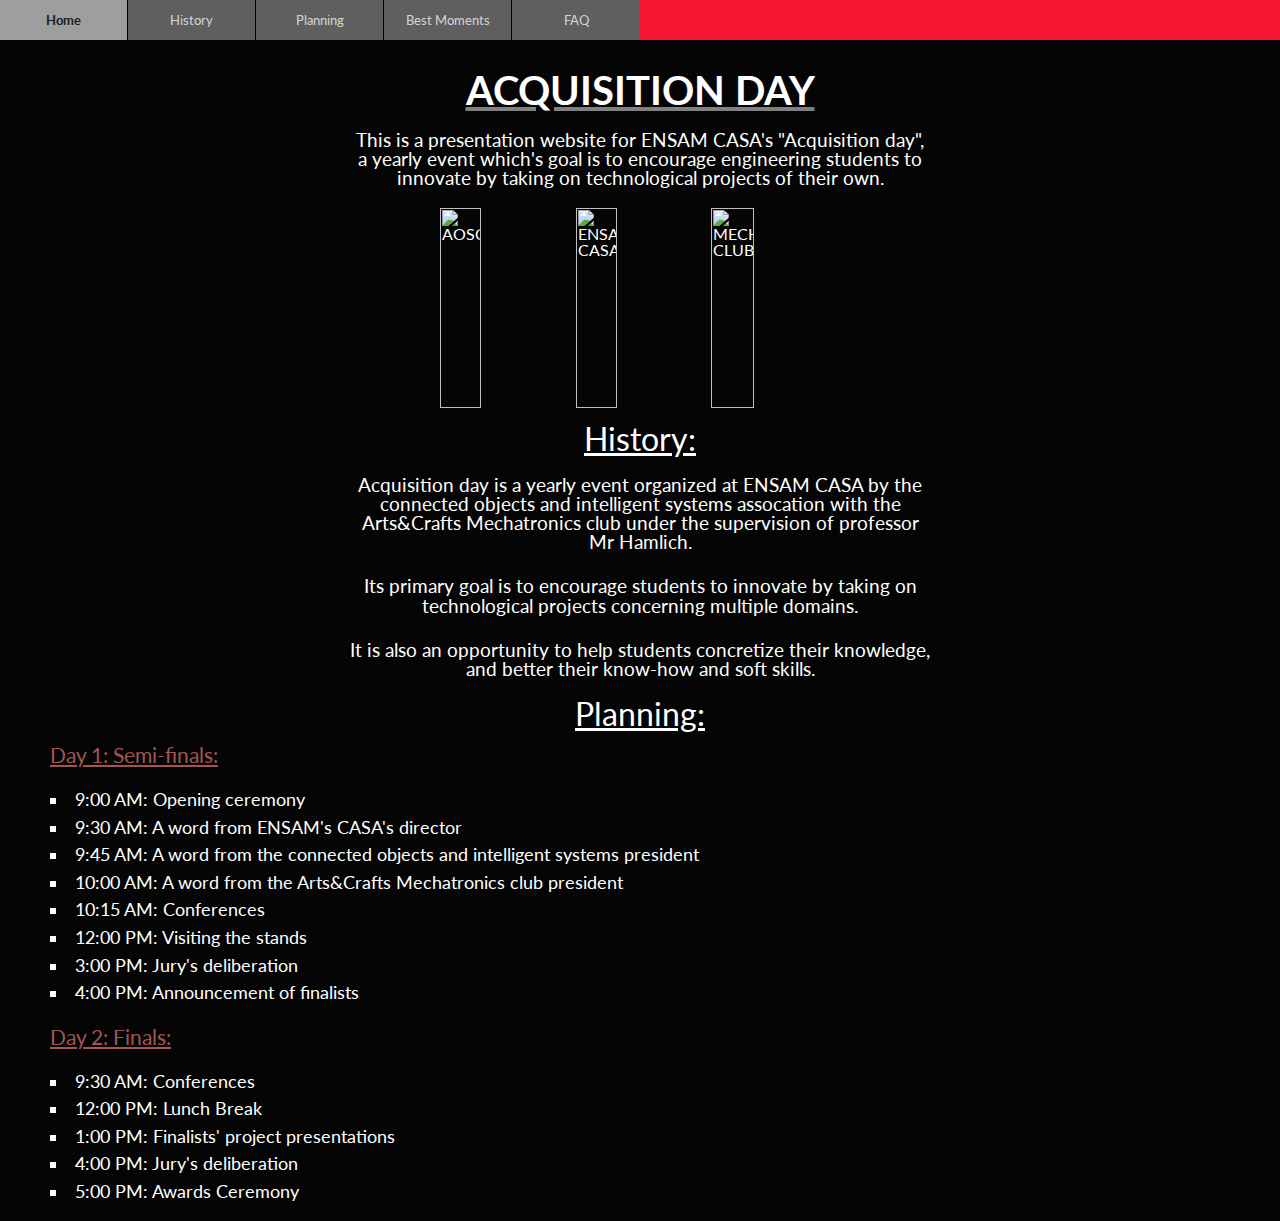
==== index.html @ 834ae1a6 "Add history and planning sections" ====
<html lang="en">

<head>
  <meta charset="UTF-8">
  <title>ACQUISITION DAY</title>
  <link rel="stylesheet" href="stylesheets/reset.css">
  <link rel="stylesheet" href="stylesheets/navbar.css">
  <link rel="stylesheet" href="stylesheets/main.css">
</head>

<body>
  <nav>
    <img onclick="window.location.href = 'index.html';" class="home_icon" src="assets/home_icon.png" />
    <button onclick="window.location.href = 'index.html';" class="home_button active">Home</button>
    <button onclick="window.location.href = 'history.html';">History</button>
    <button onclick="window.location.href = 'planning.html';">Planning</button>
    <button onclick="window.location.href = 'best_moments.html';">Best Moments</button>
    <button onclick="window.location.href = 'faq.html';">FAQ</button>
  </nav>
  <main>
    <h1>ACQUISITION DAY</h1>
    <p id="intro-text">This is a presentation website for ENSAM CASA's "Acquisition day", a yearly event which's goal is
      to
      encourage engineering students to innovate by taking on technological projects of their own.</p>
    <div id="logos">
      <img src="assets/logo/AOCSI_logo.png" alt="AOSCI">
      <img src="assets/logo/ensam_logo.png" alt="ENSAM CASA">
      <img src="assets/logo/mechatronics_logo.png" alt="MECHATRONICS CLUB">
    </div>
    <h2>History:</h2>
    <p>
      Acquisition day is a yearly event organized at ENSAM CASA by the connected objects and
      intelligent systems assocation with the Arts&Crafts Mechatronics club under the supervision
      of professor Mr Hamlich.
    </p>
    <p>
      Its primary goal is to encourage students to innovate by taking on technological projects
      concerning multiple domains.
    </p>
    <p>
      It is also an opportunity to help students concretize their knowledge, and better their know-how
      and soft skills.
    </p>
    <h2>Planning:</h2>
    <h3>Day 1: Semi-finals:</h3>
    <ol class="planning">
      <li>9:00 AM: Opening ceremony</li>
      <li>9:30 AM: A word from ENSAM's CASA's director </li>
      <li>9:45 AM: A word from the connected objects and intelligent systems president</li>
      <li>10:00 AM: A word from the Arts&Crafts Mechatronics club president </li>
      <li>10:15 AM: Conferences</li>
      <li>12:00 PM: Visiting the stands</li>
      <li>3:00 PM: Jury's deliberation</li>
      <li>4:00 PM: Announcement of finalists</li>
    </ol>
    <h3>Day 2: Finals:</h3>
    <ol class="planning">
      <li>9:30 AM: Conferences</li>
      <li>12:00 PM: Lunch Break</li>
      <li>1:00 PM: Finalists' project presentations</li>
      <li>4:00 PM: Jury's deliberation</li>
      <li>5:00 PM: Awards Ceremony</li>
    </ol>
  </main>
</body>

</html>
---- stylesheets/navbar.css ----
@import url('https://fonts.googleapis.com/css2?family=Lato&display=swap');

body {
  color: white;
  background-color: #050505;
  box-sizing: border-box;
}

/* Navbar styles */

nav {
  min-height: 40px;
  display: flex;
  justify-content: space-evenly;
  padding: 1%;
  background-color: #F71735;
  align-items: center;
}
nav > button {
  background-color: rgb(95, 95, 95);
  color: rgba(255, 255, 255, 0.74);
  padding: 7px;
  border-radius: 5px;
  border: none;
  min-width: 10%;
  cursor: pointer;
  font-family: 'Lato', sans-serif;
}

nav > button:hover, .active {
  background-color: rgb(158, 158, 158);
  color: rgb(29, 29, 29);
  font-weight: bold;
  transition: 0.4s;
}

.home_icon {
  position: absolute;
  left: 5px;
  cursor: pointer;
}
.home_icon:hover {
  width: 27px;
  color: white;
}

.home_button {
  display: none;
}

/* Navbar styles for larger screens */
@media only screen and (min-width: 1200px) {
  .home_button {
    display: inline-block;
  }
  .home_icon {
    display: none;
  }
  nav {
    justify-content: flex-start;
    align-items: normal;
    padding: 0;
  }
  nav > button {
    border-radius: 0;
    border-right: 1px solid black;
  }
  nav > button:nth-child(6) {
    border: none;
  }
}
---- stylesheets/main.css ----
main {
  margin-top: 20px;
  padding: 10px 50px;
  display: flex;
  flex-direction: column;
  align-items: center;
  gap: 15px;
  font-family: Lato, sans-serif;
}

main > p {
  text-align: center;
  padding: 5px;
}
main > h2 {
  font-size: 2rem;
  text-decoration: underline;
}

/* Introductory part styles */
main > h1 {
  font-size: 2.5rem;
  font-weight: bold;
  text-decoration: underline;
  text-decoration-color: gray;
}

#intro-text {
  animation: appear 1.5s;
}

@keyframes appear {
  from {opacity: 0;}
  to {opacity: 1;}
}

#logos {
  display: flex;
  gap: 10px;
}
#logos > img {
  height: 200px;
  width: 33%;
}

/* Planning part styles */
main > h3 {
  font-size: 1.3rem;
  color: rgb(163, 85, 85);
  text-decoration: underline;
  align-self: flex-start;
}

.planning {
  align-self: flex-start;
  list-style: square inside none;
  font-size: 1.1rem;
}

.planning > li {
  margin: 10px 0;
}

/* Adujstments to make introductory paragraph look better on larger screens */
@media only screen and (min-width: 768px) {
  main > p {
    width: 70%;
    font-size: 1.1rem;
  }
}

@media only screen and (min-width: 1200px) {
  main > p {
    width: 50%;
    font-size: 1.2rem;
  }
}
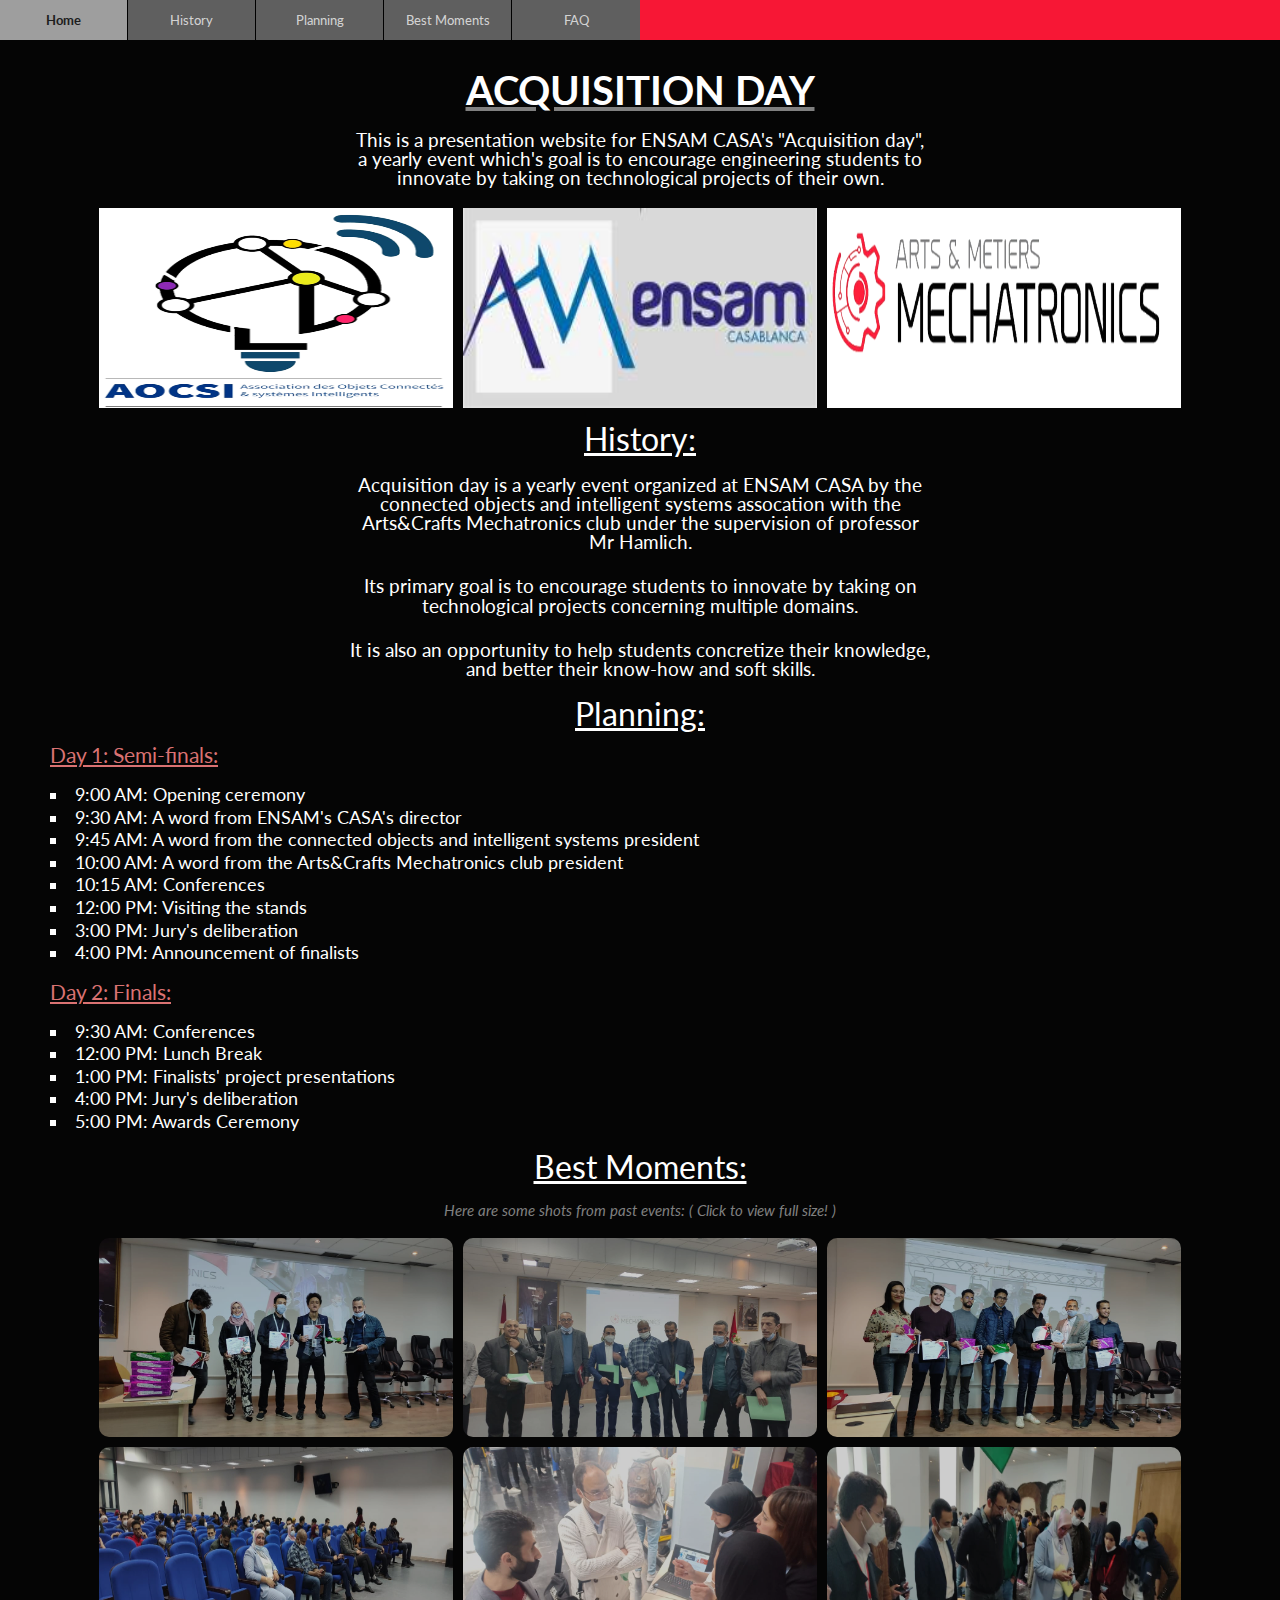
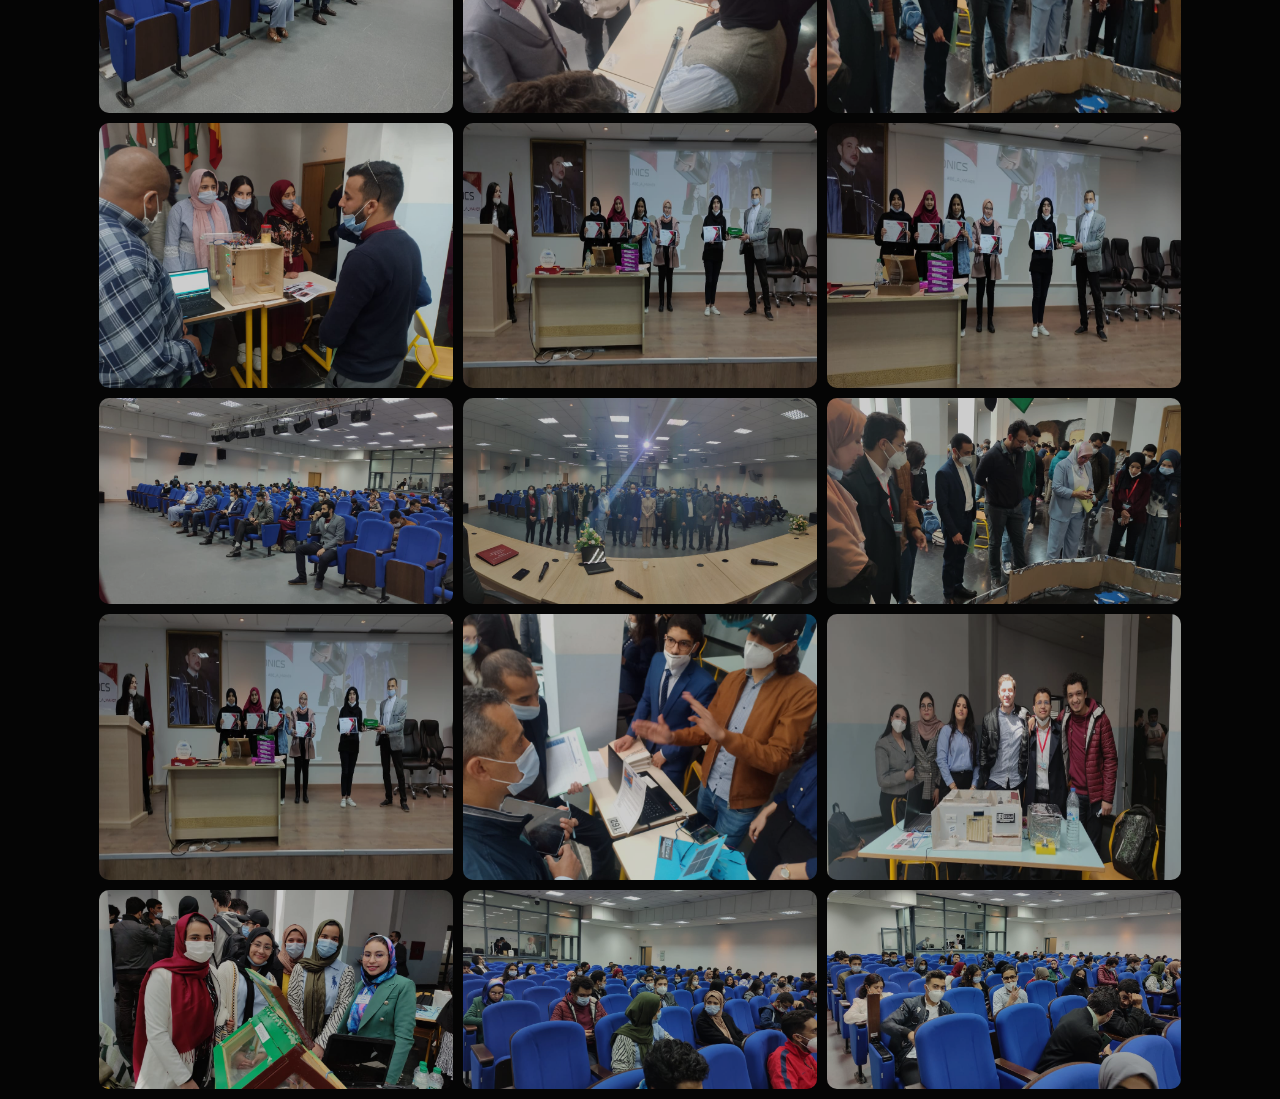
==== commit 87061948: "Add best moments section" ====
--- a/index.html
+++ b/index.html
@@ -61,6 +61,28 @@
       <li>4:00 PM: Jury's deliberation</li>
       <li>5:00 PM: Awards Ceremony</li>
     </ol>
+    <h2>Best Moments:</h2>
+    <p class="subheader">Here are some shots from past events: ( Click to view full size! )</p>
+    <div id="best_moments">
+      <img src="assets/photos/shot1.jpeg">
+      <img src="assets/photos/shot2.jpeg">
+      <img src="assets/photos/shot3.jpeg">
+      <img src="assets/photos/shot4.jpeg">
+      <img src="assets/photos/shot5.jpeg">
+      <img src="assets/photos/shot6.jpeg">
+      <img src="assets/photos/shot7.jpeg">
+      <img src="assets/photos/shot8.jpeg">
+      <img src="assets/photos/shot9.jpeg">
+      <img src="assets/photos/shot10.jpeg">
+      <img src="assets/photos/shot11.jpeg">
+      <img src="assets/photos/shot12.jpeg">
+      <img src="assets/photos/shot13.jpeg">
+      <img src="assets/photos/shot14.jpeg">
+      <img src="assets/photos/shot15.jpeg">
+      <img src="assets/photos/shot16.jpeg">
+      <img src="assets/photos/shot17.jpeg">
+      <img src="assets/photos/shot18.jpeg">
+    </div>
   </main>
 </body>
 
--- a/stylesheets/navbar.css
+++ b/stylesheets/navbar.css
@@ -1,10 +1,4 @@
 @import url('https://fonts.googleapis.com/css2?family=Lato&display=swap');
-
-body {
-  color: white;
-  background-color: #050505;
-  box-sizing: border-box;
-}
 
 /* Navbar styles */
 
--- a/stylesheets/main.css
+++ b/stylesheets/main.css
@@ -1,3 +1,11 @@
+@import url('https://fonts.googleapis.com/css2?family=Lato&display=swap');
+
+body {
+  color: white;
+  background-color: #050505;
+  box-sizing: border-box;
+}
+
 main {
   margin-top: 20px;
   padding: 10px 50px;
@@ -37,16 +45,17 @@
 #logos {
   display: flex;
   gap: 10px;
+  justify-content: center;
 }
 #logos > img {
   height: 200px;
-  width: 33%;
+  width: 30%;
 }
 
 /* Planning part styles */
 main > h3 {
   font-size: 1.3rem;
-  color: rgb(163, 85, 85);
+  color: rgb(218, 114, 114);
   text-decoration: underline;
   align-self: flex-start;
 }
@@ -58,10 +67,38 @@
 }
 
 .planning > li {
-  margin: 10px 0;
+  margin: 5px 0;
 }
 
-/* Adujstments to make introductory paragraph look better on larger screens */
+/* Best Moments section styles */
+
+#best_moments {
+  display: flex;
+  flex-wrap: wrap;
+  justify-content: center;
+  gap: 10px;
+}
+
+#best_moments > img {
+  width: 40%;
+  /* filter:hue-rotate(100) */
+  opacity: 0.8;
+  border-radius: 10px;
+}
+ 
+#best_moments > img:hover {
+  cursor: pointer;
+  opacity: 1;
+  border: 1px solid red;
+}
+
+.subheader {
+  color: gray;
+  font-style: italic;
+  font-size: 0.95rem;
+}
+
+/* Adujstments to make section paragraphs look better on larger screens */
 @media only screen and (min-width: 768px) {
   main > p {
     width: 70%;
@@ -74,4 +111,11 @@
     width: 50%;
     font-size: 1.2rem;
   }
+}
+
+/* Make each image narrower on wider screens ( >= tablets ) to fit more images per row */
+@media only screen and (min-width: 768px) {
+  #best_moments > img {
+    width: 30%;
+  }
 }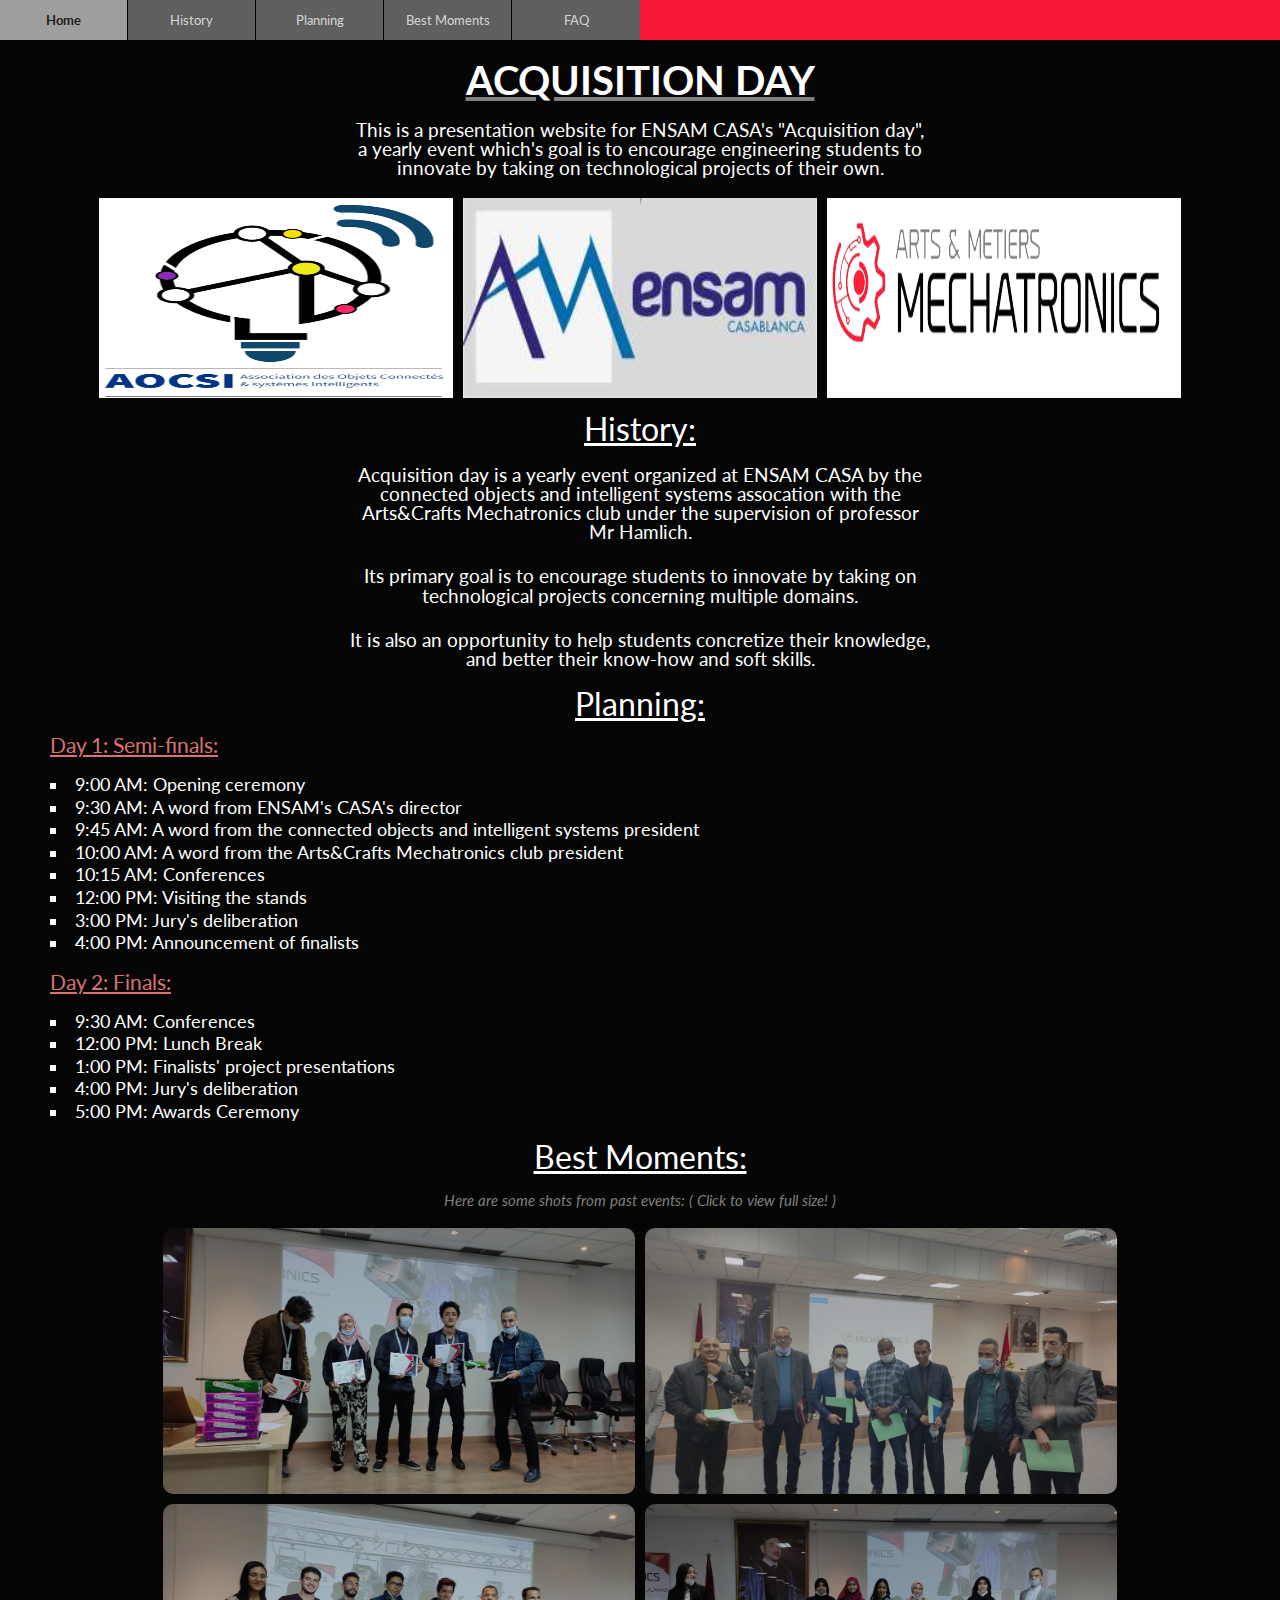
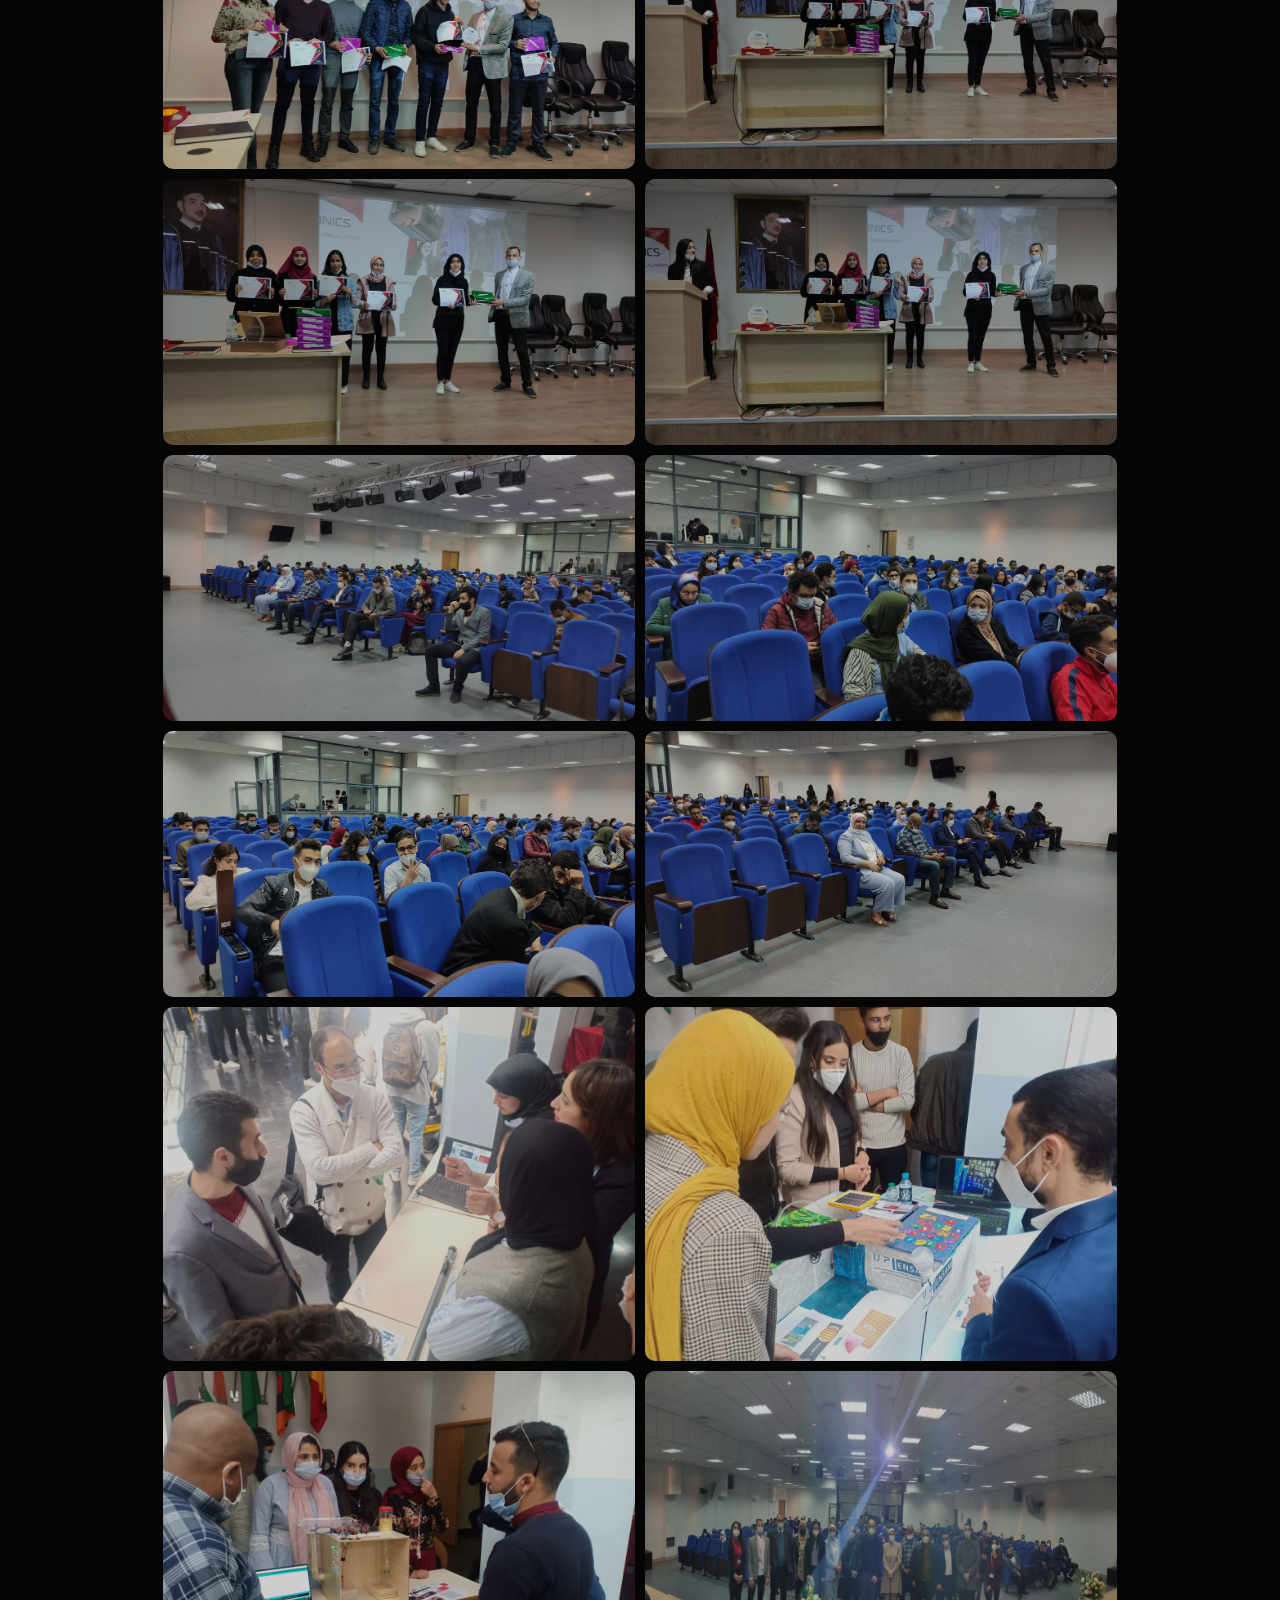
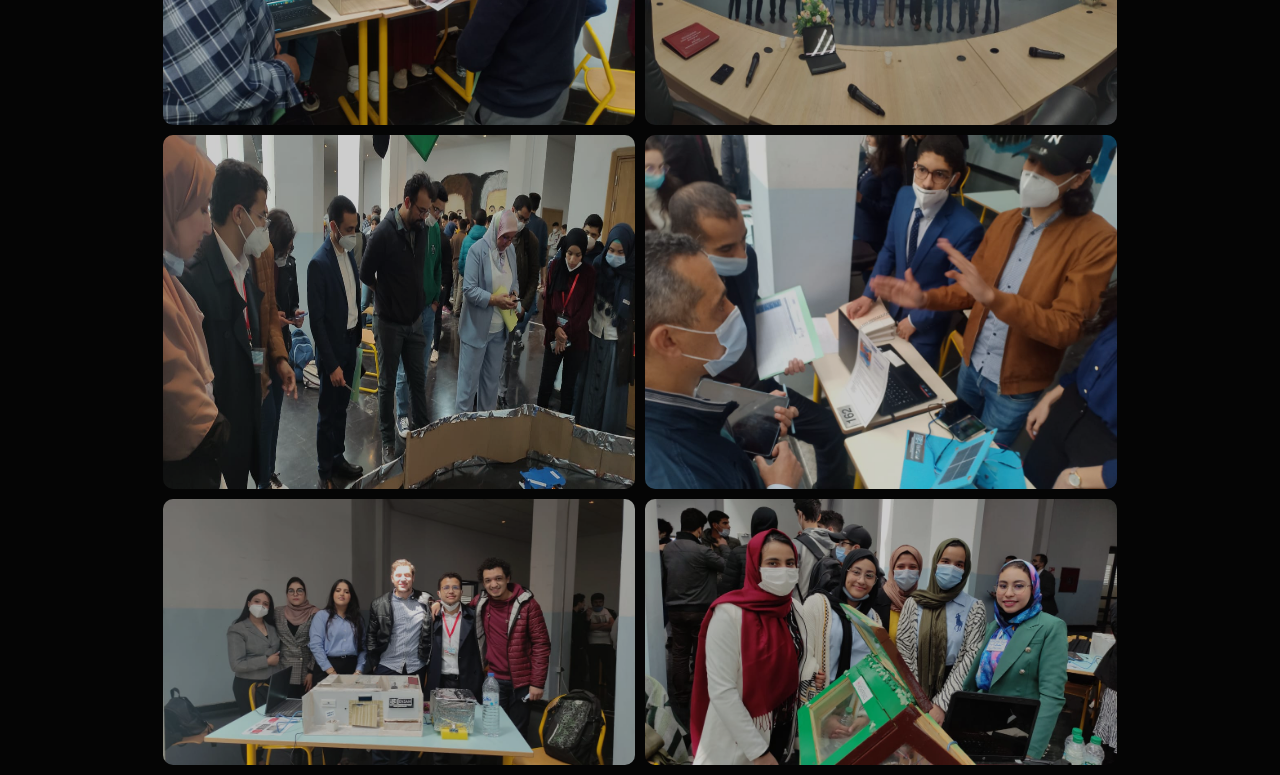
==== commit 544ef1ce: "Add dynamic scrolling" ====
--- a/index.html
+++ b/index.html
@@ -6,19 +6,20 @@
   <link rel="stylesheet" href="stylesheets/reset.css">
   <link rel="stylesheet" href="stylesheets/navbar.css">
   <link rel="stylesheet" href="stylesheets/main.css">
+  <script defer src="main.js"></script>
 </head>
 
 <body>
   <nav>
-    <img onclick="window.location.href = 'index.html';" class="home_icon" src="assets/home_icon.png" />
-    <button onclick="window.location.href = 'index.html';" class="home_button active">Home</button>
-    <button onclick="window.location.href = 'history.html';">History</button>
-    <button onclick="window.location.href = 'planning.html';">Planning</button>
-    <button onclick="window.location.href = 'best_moments.html';">Best Moments</button>
-    <button onclick="window.location.href = 'faq.html';">FAQ</button>
+    <img data-target='home' class="home_icon" src="assets/home_icon.png" />
+    <button data-target='home' class="home_button active">Home</button>
+    <button data-target="history">History</button>
+    <button data-target="planning">Planning</button>
+    <button data-target='best_moments'>Best Moments</button>
+    <button data-target='faq'>FAQ</button>
   </nav>
   <main>
-    <h1>ACQUISITION DAY</h1>
+    <h1 id="home">ACQUISITION DAY</h1>
     <p id="intro-text">This is a presentation website for ENSAM CASA's "Acquisition day", a yearly event which's goal is
       to
       encourage engineering students to innovate by taking on technological projects of their own.</p>
@@ -27,7 +28,7 @@
       <img src="assets/logo/ensam_logo.png" alt="ENSAM CASA">
       <img src="assets/logo/mechatronics_logo.png" alt="MECHATRONICS CLUB">
     </div>
-    <h2>History:</h2>
+    <h2 id="history">History:</h2>
     <p>
       Acquisition day is a yearly event organized at ENSAM CASA by the connected objects and
       intelligent systems assocation with the Arts&Crafts Mechatronics club under the supervision
@@ -41,7 +42,7 @@
       It is also an opportunity to help students concretize their knowledge, and better their know-how
       and soft skills.
     </p>
-    <h2>Planning:</h2>
+    <h2 id="planning">Planning:</h2>
     <h3>Day 1: Semi-finals:</h3>
     <ol class="planning">
       <li>9:00 AM: Opening ceremony</li>
@@ -61,27 +62,27 @@
       <li>4:00 PM: Jury's deliberation</li>
       <li>5:00 PM: Awards Ceremony</li>
     </ol>
-    <h2>Best Moments:</h2>
+    <h2 id="best_moments">Best Moments:</h2>
     <p class="subheader">Here are some shots from past events: ( Click to view full size! )</p>
-    <div id="best_moments">
+    <div id="best_shots">
       <img src="assets/photos/shot1.jpeg">
       <img src="assets/photos/shot2.jpeg">
       <img src="assets/photos/shot3.jpeg">
+      <img src="assets/photos/shot8.jpeg">
+      <img src="assets/photos/shot9.jpeg">
+      <img src="assets/photos/shot13.jpeg">
+      <img src="assets/photos/shot10.jpeg">
+      <img src="assets/photos/shot17.jpeg">
+      <img src="assets/photos/shot18.jpeg">
       <img src="assets/photos/shot4.jpeg">
       <img src="assets/photos/shot5.jpeg">
       <img src="assets/photos/shot6.jpeg">
       <img src="assets/photos/shot7.jpeg">
-      <img src="assets/photos/shot8.jpeg">
-      <img src="assets/photos/shot9.jpeg">
-      <img src="assets/photos/shot10.jpeg">
       <img src="assets/photos/shot11.jpeg">
       <img src="assets/photos/shot12.jpeg">
-      <img src="assets/photos/shot13.jpeg">
       <img src="assets/photos/shot14.jpeg">
       <img src="assets/photos/shot15.jpeg">
       <img src="assets/photos/shot16.jpeg">
-      <img src="assets/photos/shot17.jpeg">
-      <img src="assets/photos/shot18.jpeg">
     </div>
   </main>
 </body>
--- a/stylesheets/navbar.css
+++ b/stylesheets/navbar.css
@@ -3,6 +3,11 @@
 /* Navbar styles */
 
 nav {
+  position: fixed;
+  top: 0;
+  width: 100%;
+  /* This line prevents pictures from stacking on the navbar */
+  z-index: 1; 
   min-height: 40px;
   display: flex;
   justify-content: space-evenly;
--- a/stylesheets/main.css
+++ b/stylesheets/main.css
@@ -7,7 +7,7 @@
 }
 
 main {
-  margin-top: 20px;
+  margin-top: 50px;
   padding: 10px 50px;
   display: flex;
   flex-direction: column;
@@ -72,21 +72,21 @@
 
 /* Best Moments section styles */
 
-#best_moments {
+#best_shots {
   display: flex;
   flex-wrap: wrap;
   justify-content: center;
   gap: 10px;
 }
 
-#best_moments > img {
+#best_shots > img {
   width: 40%;
   /* filter:hue-rotate(100) */
   opacity: 0.8;
   border-radius: 10px;
 }
  
-#best_moments > img:hover {
+#best_shots > img:hover {
   cursor: pointer;
   opacity: 1;
   border: 1px solid red;
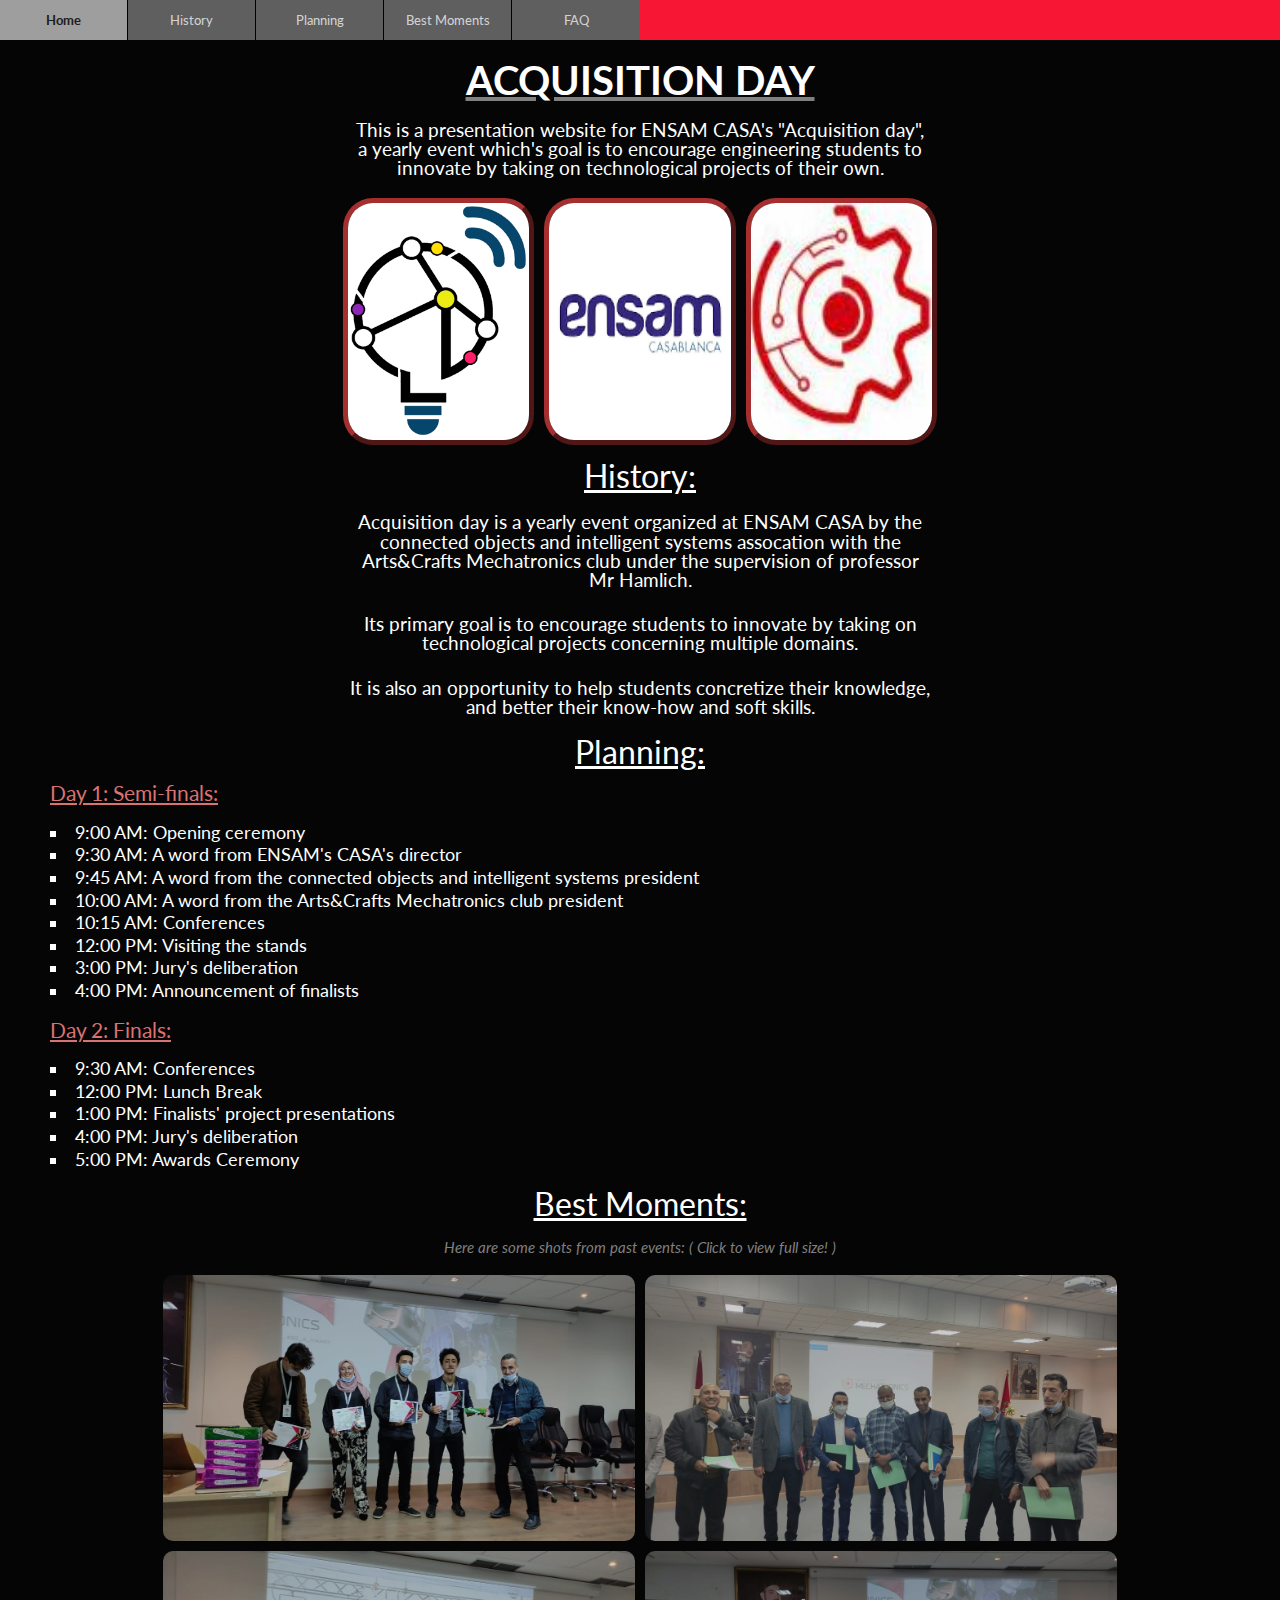
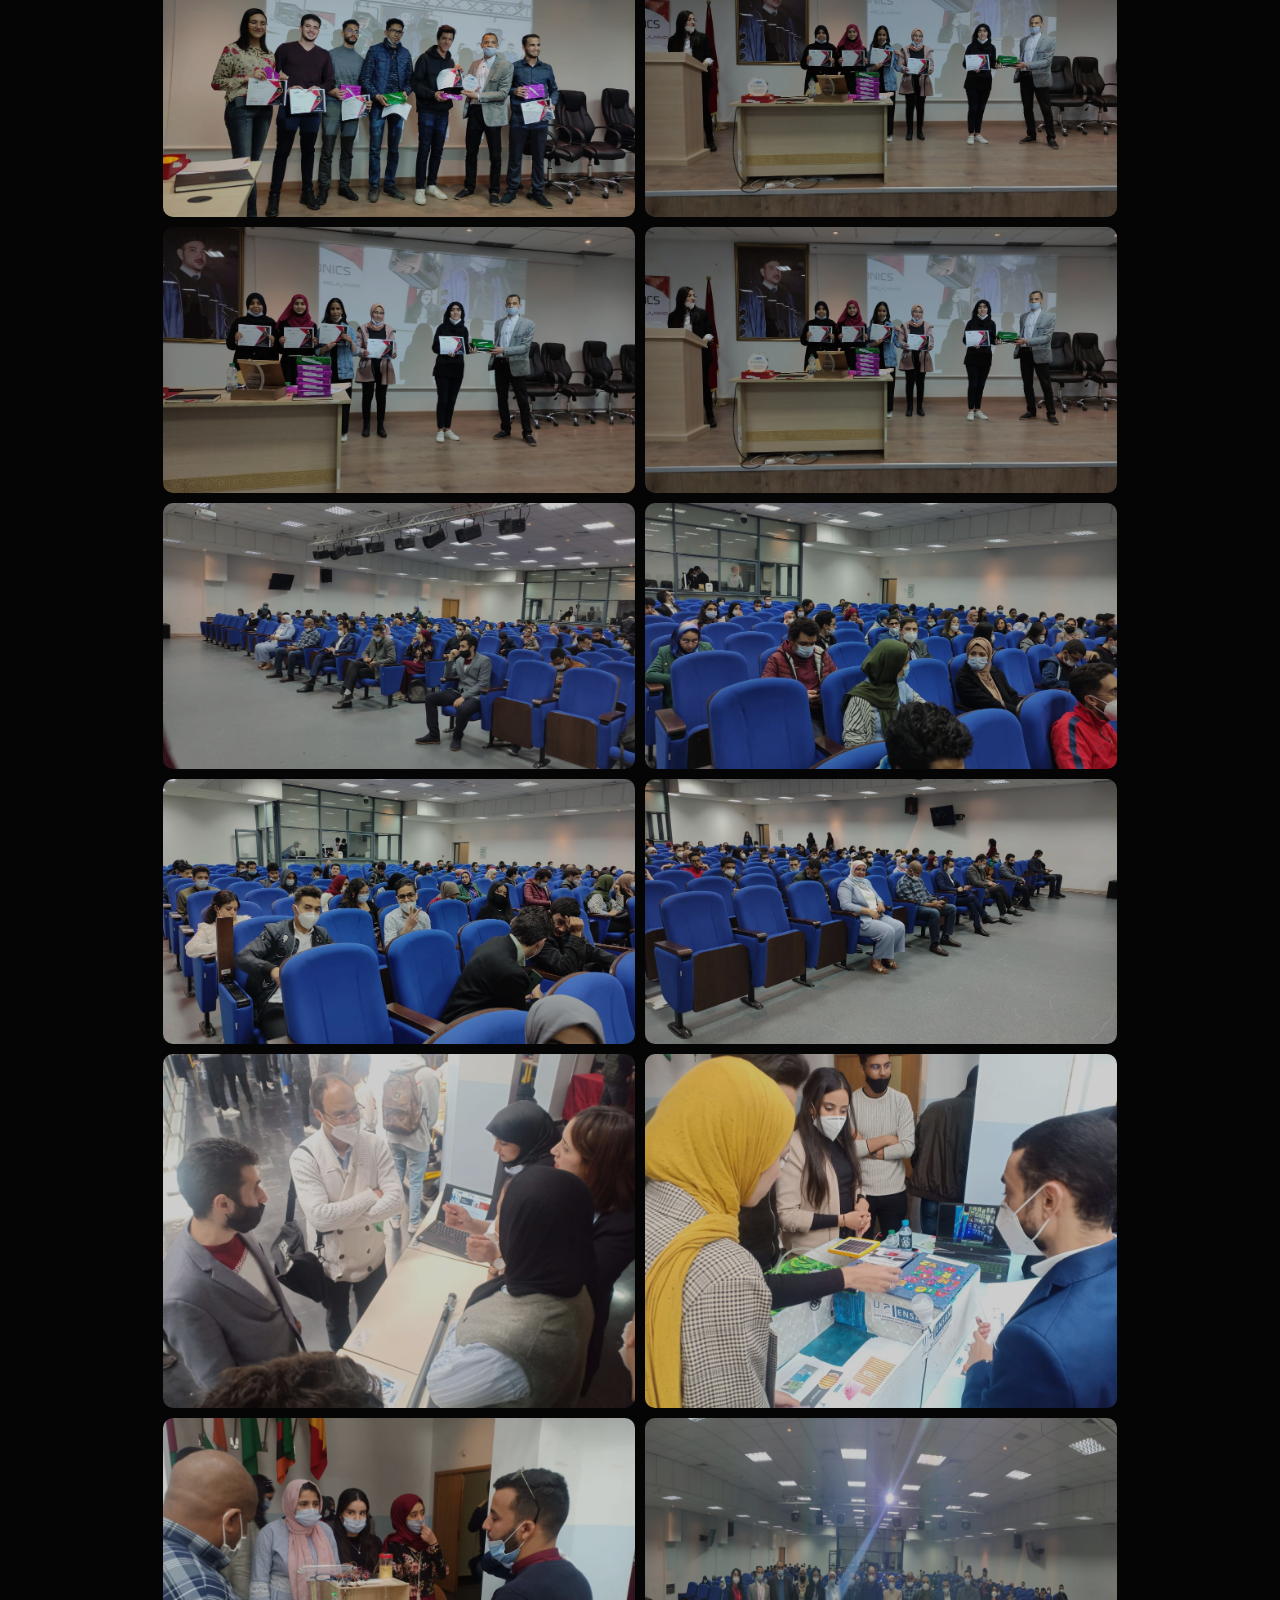
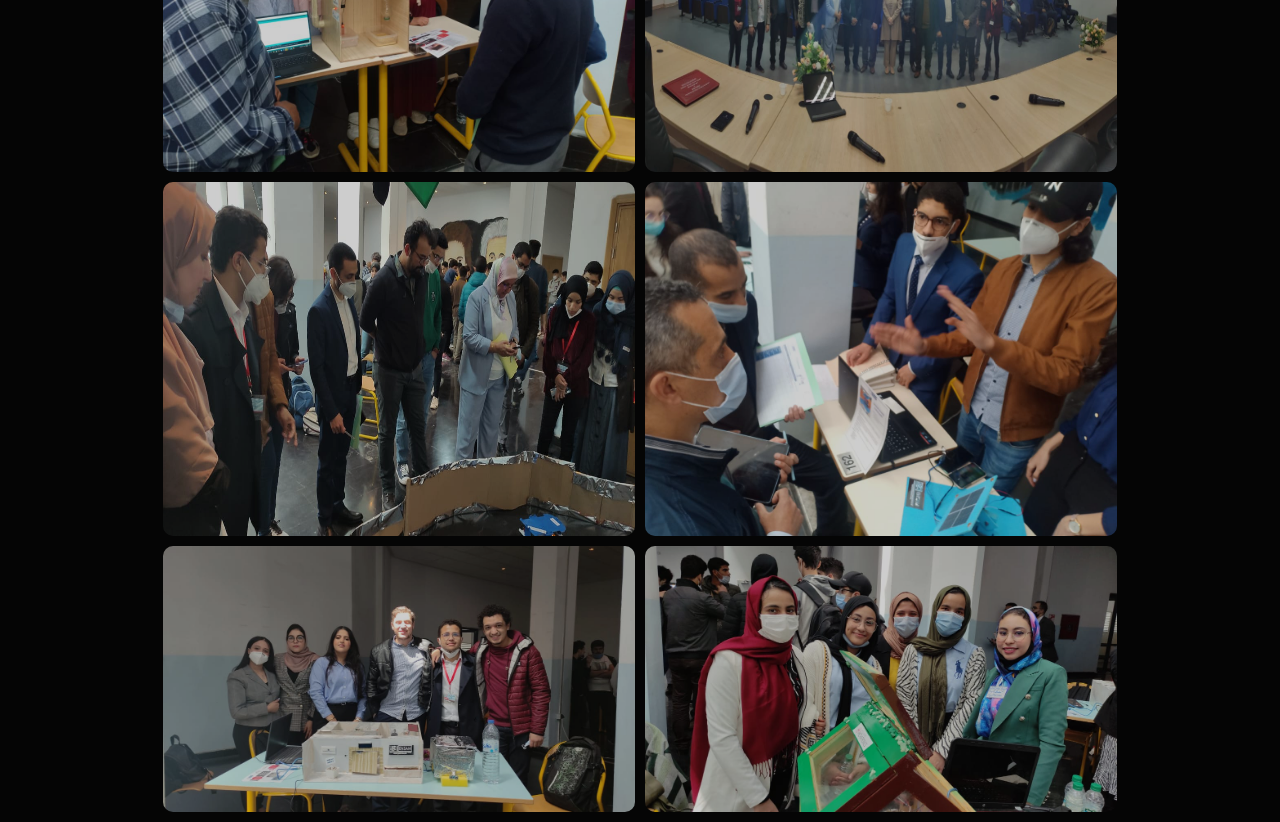
==== commit c0300937: "Fix logos" ====
--- a/index.html
+++ b/index.html
@@ -25,8 +25,8 @@
       encourage engineering students to innovate by taking on technological projects of their own.</p>
     <div id="logos">
       <img src="assets/logo/AOCSI_logo.png" alt="AOSCI">
-      <img src="assets/logo/ensam_logo.png" alt="ENSAM CASA">
-      <img src="assets/logo/mechatronics_logo.png" alt="MECHATRONICS CLUB">
+      <img src="assets/logo/ensam_logo-white.jpeg" alt="ENSAM CASA">
+      <img src="assets/logo/mechatronics_logo.jpeg" alt="MECHATRONICS CLUB">
     </div>
     <h2 id="history">History:</h2>
     <p>
--- a/stylesheets/main.css
+++ b/stylesheets/main.css
@@ -44,12 +44,13 @@
 
 #logos {
   display: flex;
+  justify-content: center;
   gap: 10px;
-  justify-content: center;
 }
 #logos > img {
-  height: 200px;
-  width: 30%;
+  width: 33%;
+  border-radius: 30px;
+  border: 5px outset rgb(165, 46, 46)
 }
 
 /* Planning part styles */
@@ -118,4 +119,11 @@
   #best_moments > img {
     width: 30%;
   }
+}
+
+/* Make logos smaller on larger screens */
+@media only screen and (min-width: 768px) {
+  #logos > img {
+    width: 20%;
+  }
 }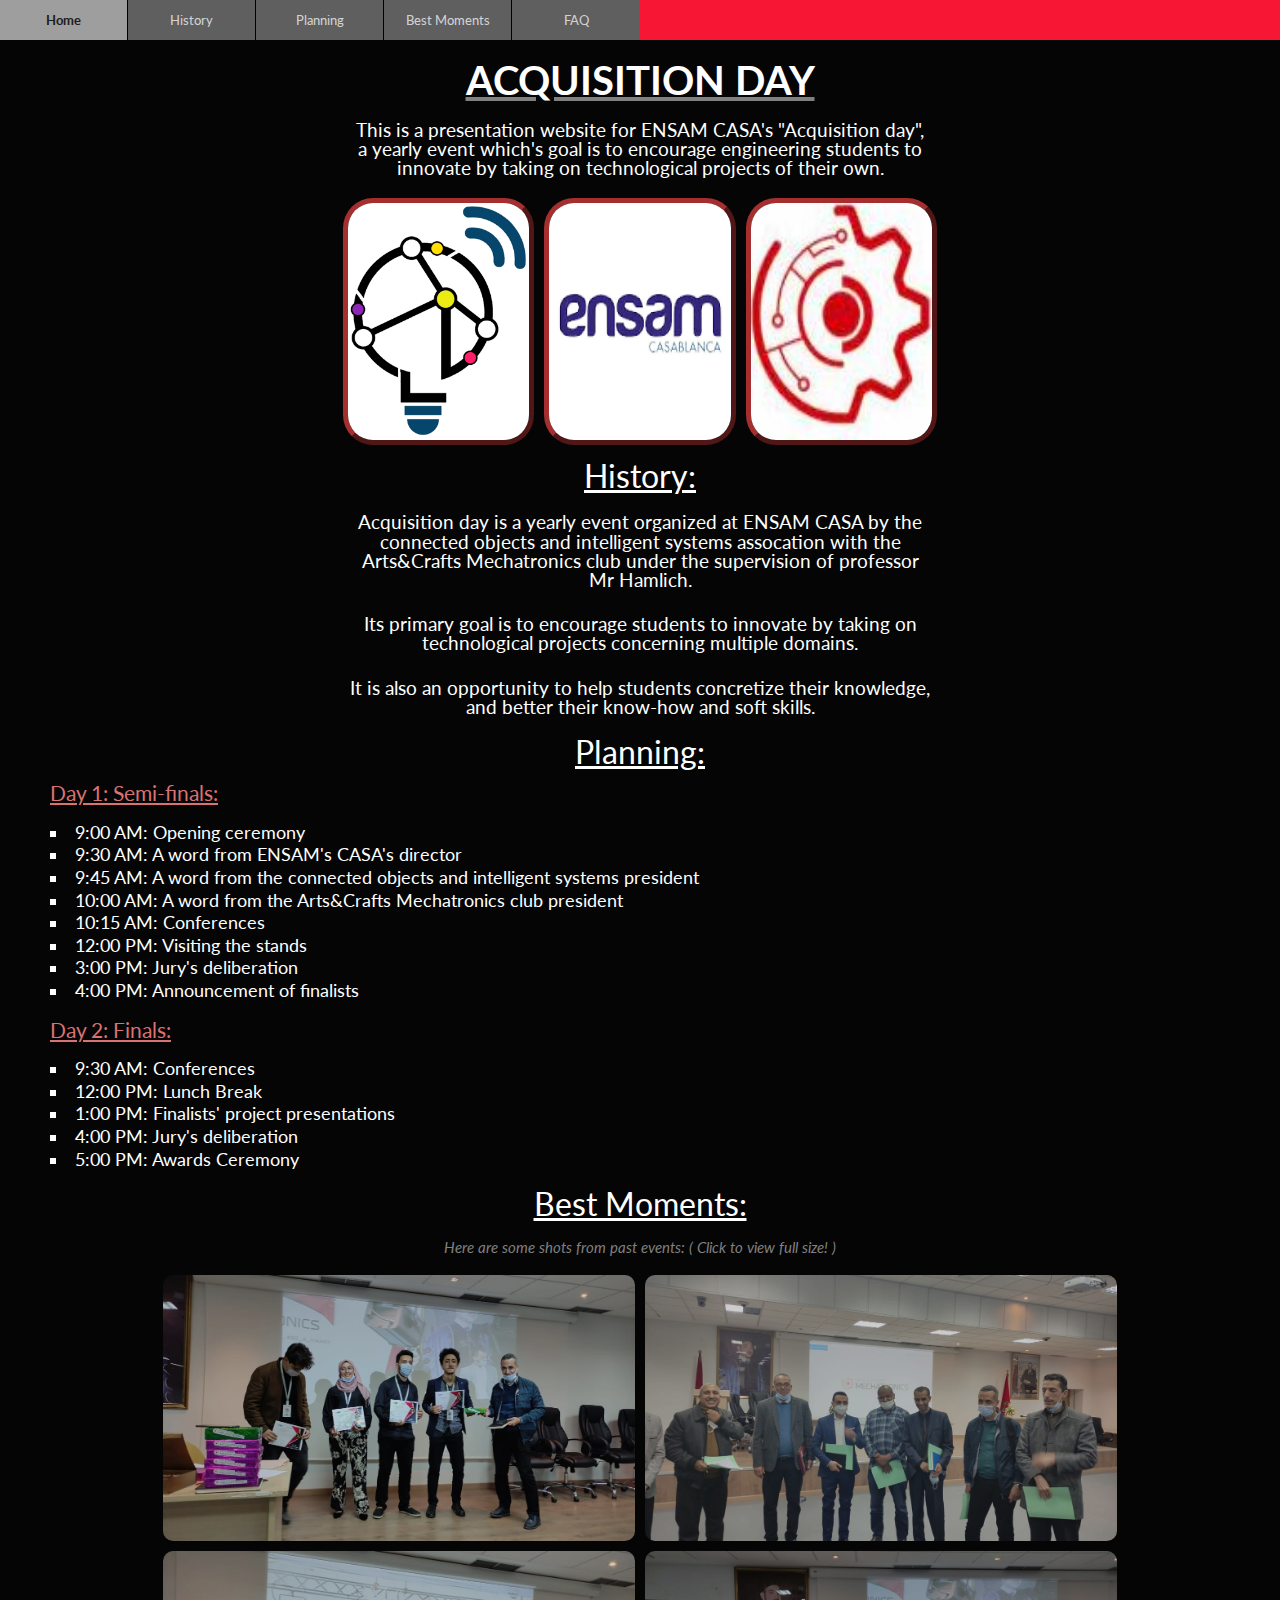
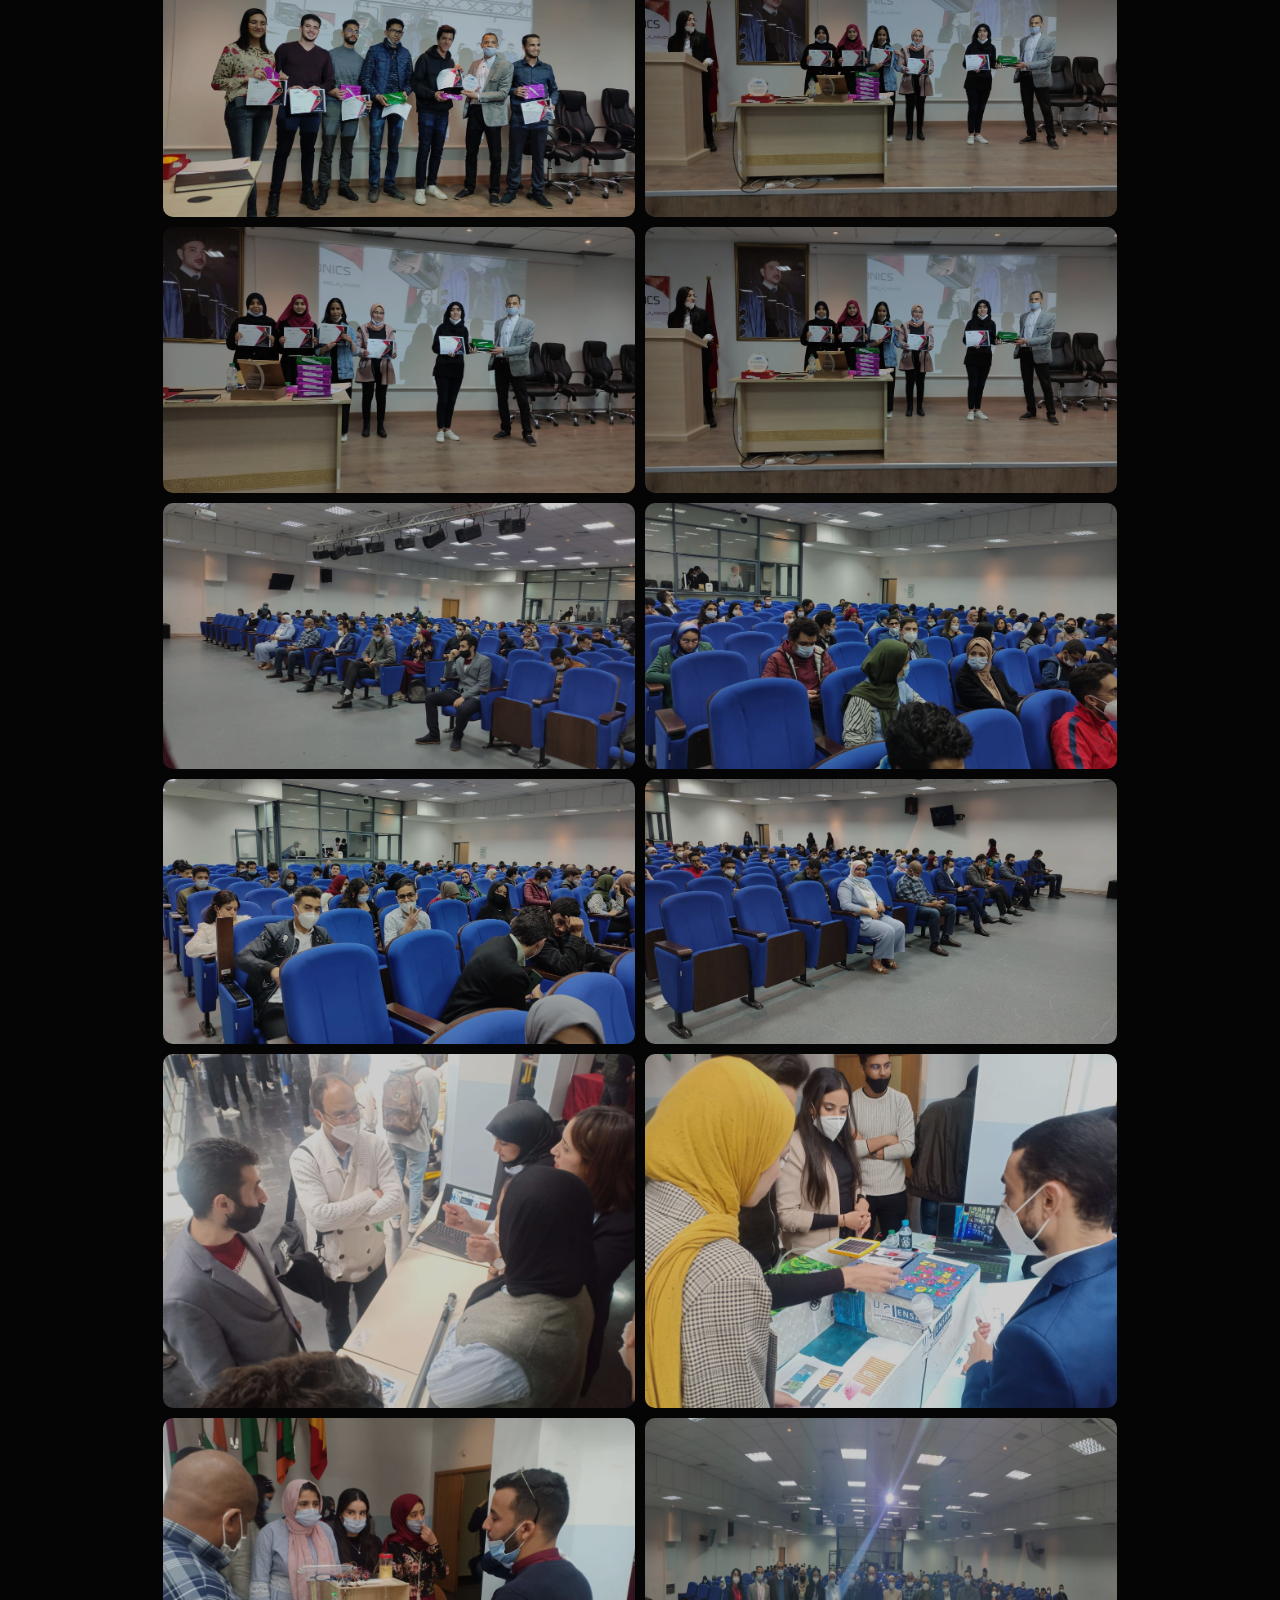
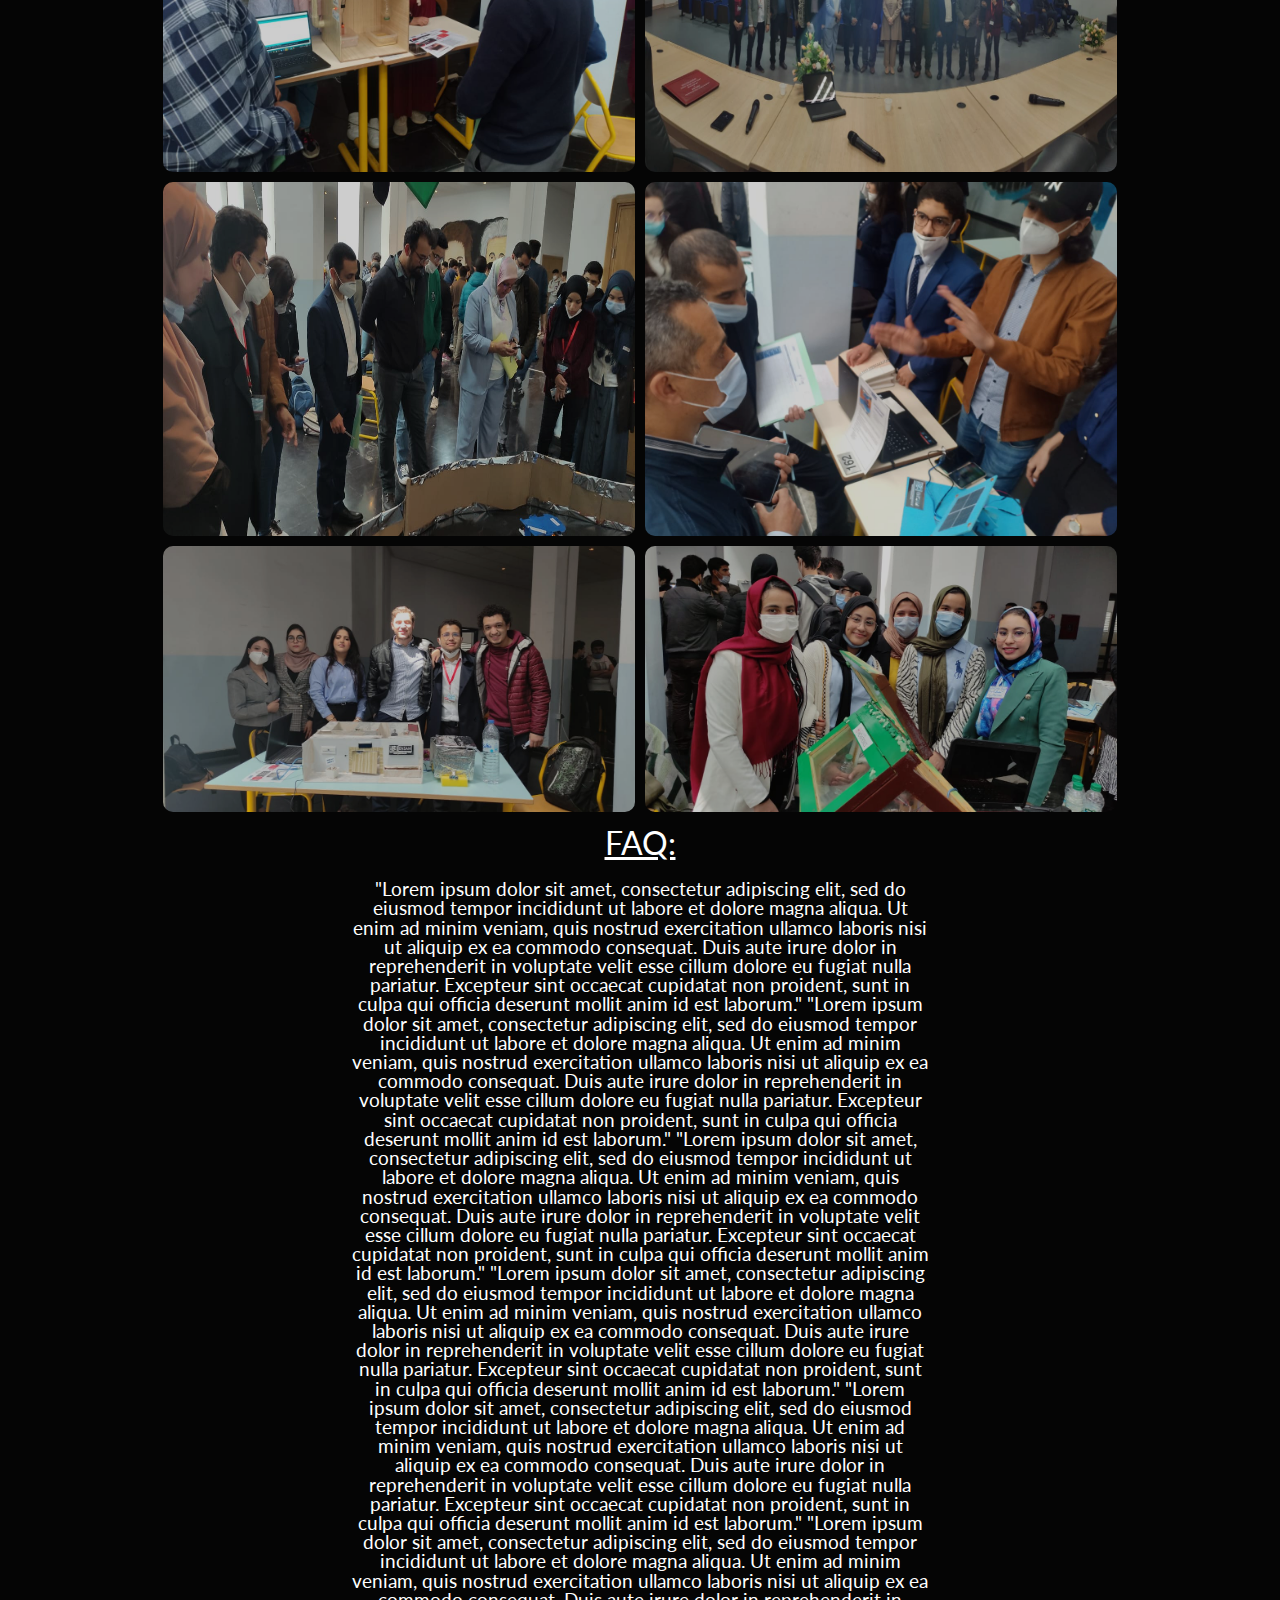
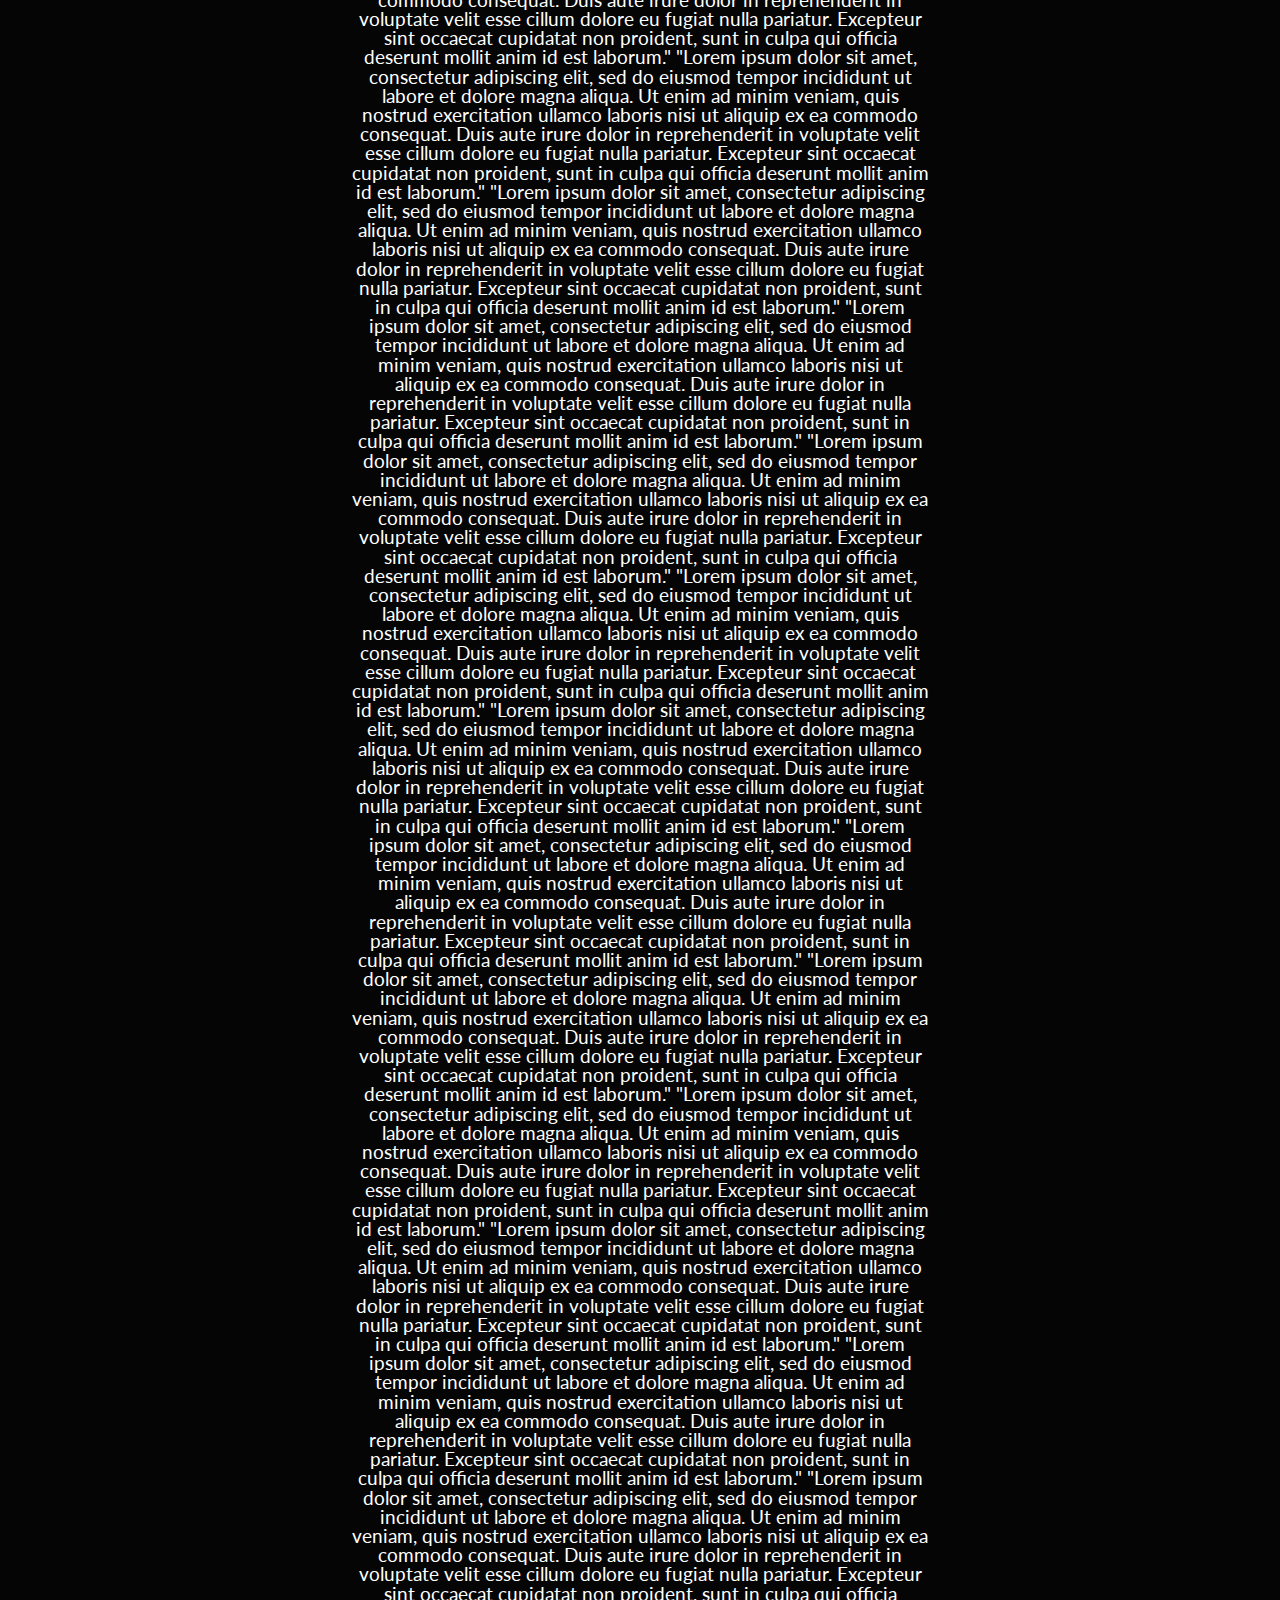
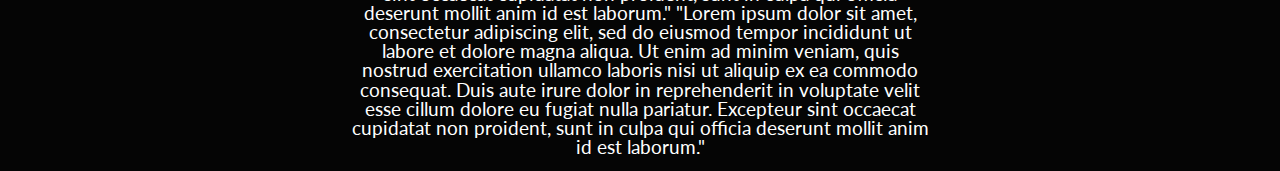
==== commit 81865fd7: "Improve dynamic navbar, add placeholder FAQ section" ====
--- a/index.html
+++ b/index.html
@@ -16,7 +16,7 @@
     <button data-target="history">History</button>
     <button data-target="planning">Planning</button>
     <button data-target='best_moments'>Best Moments</button>
-    <button data-target='faq'>FAQ</button>
+    <button data-target='FAQ'>FAQ</button>
   </nav>
   <main>
     <h1 id="home">ACQUISITION DAY</h1>
@@ -84,6 +84,46 @@
       <img src="assets/photos/shot15.jpeg">
       <img src="assets/photos/shot16.jpeg">
     </div>
+    <h2 id="FAQ">FAQ:</h2>
+    <p>"Lorem ipsum dolor sit amet, consectetur adipiscing elit, sed do eiusmod tempor incididunt ut labore et dolore magna aliqua. Ut enim ad minim veniam, quis nostrud exercitation ullamco laboris nisi ut aliquip ex ea commodo consequat. Duis aute irure dolor in reprehenderit in voluptate velit esse cillum dolore eu fugiat nulla pariatur. Excepteur sint occaecat cupidatat non proident, sunt in culpa qui officia deserunt mollit anim id est laborum."
+      "Lorem ipsum dolor sit amet, consectetur adipiscing elit, sed do eiusmod tempor incididunt ut labore et dolore magna aliqua. Ut enim ad minim veniam, quis nostrud exercitation ullamco laboris nisi ut aliquip ex ea commodo consequat. Duis aute irure dolor in reprehenderit in voluptate velit esse cillum dolore eu fugiat nulla pariatur. Excepteur sint occaecat cupidatat non proident, sunt in culpa qui officia deserunt mollit anim id est laborum."
+
+      "Lorem ipsum dolor sit amet, consectetur adipiscing elit, sed do eiusmod tempor incididunt ut labore et dolore magna aliqua. Ut enim ad minim veniam, quis nostrud exercitation ullamco laboris nisi ut aliquip ex ea commodo consequat. Duis aute irure dolor in reprehenderit in voluptate velit esse cillum dolore eu fugiat nulla pariatur. Excepteur sint occaecat cupidatat non proident, sunt in culpa qui officia deserunt mollit anim id est laborum."
+
+      "Lorem ipsum dolor sit amet, consectetur adipiscing elit, sed do eiusmod tempor incididunt ut labore et dolore magna aliqua. Ut enim ad minim veniam, quis nostrud exercitation ullamco laboris nisi ut aliquip ex ea commodo consequat. Duis aute irure dolor in reprehenderit in voluptate velit esse cillum dolore eu fugiat nulla pariatur. Excepteur sint occaecat cupidatat non proident, sunt in culpa qui officia deserunt mollit anim id est laborum."
+
+      "Lorem ipsum dolor sit amet, consectetur adipiscing elit, sed do eiusmod tempor incididunt ut labore et dolore magna aliqua. Ut enim ad minim veniam, quis nostrud exercitation ullamco laboris nisi ut aliquip ex ea commodo consequat. Duis aute irure dolor in reprehenderit in voluptate velit esse cillum dolore eu fugiat nulla pariatur. Excepteur sint occaecat cupidatat non proident, sunt in culpa qui officia deserunt mollit anim id est laborum."
+
+      "Lorem ipsum dolor sit amet, consectetur adipiscing elit, sed do eiusmod tempor incididunt ut labore et dolore magna aliqua. Ut enim ad minim veniam, quis nostrud exercitation ullamco laboris nisi ut aliquip ex ea commodo consequat. Duis aute irure dolor in reprehenderit in voluptate velit esse cillum dolore eu fugiat nulla pariatur. Excepteur sint occaecat cupidatat non proident, sunt in culpa qui officia deserunt mollit anim id est laborum."
+
+      "Lorem ipsum dolor sit amet, consectetur adipiscing elit, sed do eiusmod tempor incididunt ut labore et dolore magna aliqua. Ut enim ad minim veniam, quis nostrud exercitation ullamco laboris nisi ut aliquip ex ea commodo consequat. Duis aute irure dolor in reprehenderit in voluptate velit esse cillum dolore eu fugiat nulla pariatur. Excepteur sint occaecat cupidatat non proident, sunt in culpa qui officia deserunt mollit anim id est laborum."
+
+      "Lorem ipsum dolor sit amet, consectetur adipiscing elit, sed do eiusmod tempor incididunt ut labore et dolore magna aliqua. Ut enim ad minim veniam, quis nostrud exercitation ullamco laboris nisi ut aliquip ex ea commodo consequat. Duis aute irure dolor in reprehenderit in voluptate velit esse cillum dolore eu fugiat nulla pariatur. Excepteur sint occaecat cupidatat non proident, sunt in culpa qui officia deserunt mollit anim id est laborum."
+
+      "Lorem ipsum dolor sit amet, consectetur adipiscing elit, sed do eiusmod tempor incididunt ut labore et dolore magna aliqua. Ut enim ad minim veniam, quis nostrud exercitation ullamco laboris nisi ut aliquip ex ea commodo consequat. Duis aute irure dolor in reprehenderit in voluptate velit esse cillum dolore eu fugiat nulla pariatur. Excepteur sint occaecat cupidatat non proident, sunt in culpa qui officia deserunt mollit anim id est laborum."
+
+      "Lorem ipsum dolor sit amet, consectetur adipiscing elit, sed do eiusmod tempor incididunt ut labore et dolore magna aliqua. Ut enim ad minim veniam, quis nostrud exercitation ullamco laboris nisi ut aliquip ex ea commodo consequat. Duis aute irure dolor in reprehenderit in voluptate velit esse cillum dolore eu fugiat nulla pariatur. Excepteur sint occaecat cupidatat non proident, sunt in culpa qui officia deserunt mollit anim id est laborum."
+
+      "Lorem ipsum dolor sit amet, consectetur adipiscing elit, sed do eiusmod tempor incididunt ut labore et dolore magna aliqua. Ut enim ad minim veniam, quis nostrud exercitation ullamco laboris nisi ut aliquip ex ea commodo consequat. Duis aute irure dolor in reprehenderit in voluptate velit esse cillum dolore eu fugiat nulla pariatur. Excepteur sint occaecat cupidatat non proident, sunt in culpa qui officia deserunt mollit anim id est laborum."
+
+      "Lorem ipsum dolor sit amet, consectetur adipiscing elit, sed do eiusmod tempor incididunt ut labore et dolore magna aliqua. Ut enim ad minim veniam, quis nostrud exercitation ullamco laboris nisi ut aliquip ex ea commodo consequat. Duis aute irure dolor in reprehenderit in voluptate velit esse cillum dolore eu fugiat nulla pariatur. Excepteur sint occaecat cupidatat non proident, sunt in culpa qui officia deserunt mollit anim id est laborum."
+
+      "Lorem ipsum dolor sit amet, consectetur adipiscing elit, sed do eiusmod tempor incididunt ut labore et dolore magna aliqua. Ut enim ad minim veniam, quis nostrud exercitation ullamco laboris nisi ut aliquip ex ea commodo consequat. Duis aute irure dolor in reprehenderit in voluptate velit esse cillum dolore eu fugiat nulla pariatur. Excepteur sint occaecat cupidatat non proident, sunt in culpa qui officia deserunt mollit anim id est laborum."
+
+      "Lorem ipsum dolor sit amet, consectetur adipiscing elit, sed do eiusmod tempor incididunt ut labore et dolore magna aliqua. Ut enim ad minim veniam, quis nostrud exercitation ullamco laboris nisi ut aliquip ex ea commodo consequat. Duis aute irure dolor in reprehenderit in voluptate velit esse cillum dolore eu fugiat nulla pariatur. Excepteur sint occaecat cupidatat non proident, sunt in culpa qui officia deserunt mollit anim id est laborum."
+
+      "Lorem ipsum dolor sit amet, consectetur adipiscing elit, sed do eiusmod tempor incididunt ut labore et dolore magna aliqua. Ut enim ad minim veniam, quis nostrud exercitation ullamco laboris nisi ut aliquip ex ea commodo consequat. Duis aute irure dolor in reprehenderit in voluptate velit esse cillum dolore eu fugiat nulla pariatur. Excepteur sint occaecat cupidatat non proident, sunt in culpa qui officia deserunt mollit anim id est laborum."
+
+      "Lorem ipsum dolor sit amet, consectetur adipiscing elit, sed do eiusmod tempor incididunt ut labore et dolore magna aliqua. Ut enim ad minim veniam, quis nostrud exercitation ullamco laboris nisi ut aliquip ex ea commodo consequat. Duis aute irure dolor in reprehenderit in voluptate velit esse cillum dolore eu fugiat nulla pariatur. Excepteur sint occaecat cupidatat non proident, sunt in culpa qui officia deserunt mollit anim id est laborum."
+
+      "Lorem ipsum dolor sit amet, consectetur adipiscing elit, sed do eiusmod tempor incididunt ut labore et dolore magna aliqua. Ut enim ad minim veniam, quis nostrud exercitation ullamco laboris nisi ut aliquip ex ea commodo consequat. Duis aute irure dolor in reprehenderit in voluptate velit esse cillum dolore eu fugiat nulla pariatur. Excepteur sint occaecat cupidatat non proident, sunt in culpa qui officia deserunt mollit anim id est laborum."
+
+      "Lorem ipsum dolor sit amet, consectetur adipiscing elit, sed do eiusmod tempor incididunt ut labore et dolore magna aliqua. Ut enim ad minim veniam, quis nostrud exercitation ullamco laboris nisi ut aliquip ex ea commodo consequat. Duis aute irure dolor in reprehenderit in voluptate velit esse cillum dolore eu fugiat nulla pariatur. Excepteur sint occaecat cupidatat non proident, sunt in culpa qui officia deserunt mollit anim id est laborum."
+
+      "Lorem ipsum dolor sit amet, consectetur adipiscing elit, sed do eiusmod tempor incididunt ut labore et dolore magna aliqua. Ut enim ad minim veniam, quis nostrud exercitation ullamco laboris nisi ut aliquip ex ea commodo consequat. Duis aute irure dolor in reprehenderit in voluptate velit esse cillum dolore eu fugiat nulla pariatur. Excepteur sint occaecat cupidatat non proident, sunt in culpa qui officia deserunt mollit anim id est laborum."
+
+
+    </p>
   </main>
 </body>
 
--- a/stylesheets/navbar.css
+++ b/stylesheets/navbar.css
@@ -67,4 +67,10 @@
   nav > button:nth-child(6) {
     border: none;
   }
+}
+
+@media only screen and (max-width: 768px) {
+  nav > button {
+    font-size: 0.9rem;
+  }
 }--- a/stylesheets/main.css
+++ b/stylesheets/main.css
@@ -99,11 +99,19 @@
   font-size: 0.95rem;
 }
 
-/* Adujstments to make section paragraphs look better on larger screens */
 @media only screen and (min-width: 768px) {
+  /* Adujstments to make section paragraphs look better on larger screens */
   main > p {
     width: 70%;
     font-size: 1.1rem;
+  }
+  /* Make each image narrower on wider screens ( >= tablets ) to fit more images per row */
+  #best_moments > img {
+    width: 30%;
+  }
+  /* Make logos smaller on larger screens */
+  #logos > img {
+    width: 20%;
   }
 }
 
@@ -113,17 +121,3 @@
     font-size: 1.2rem;
   }
 }
-
-/* Make each image narrower on wider screens ( >= tablets ) to fit more images per row */
-@media only screen and (min-width: 768px) {
-  #best_moments > img {
-    width: 30%;
-  }
-}
-
-/* Make logos smaller on larger screens */
-@media only screen and (min-width: 768px) {
-  #logos > img {
-    width: 20%;
-  }
-}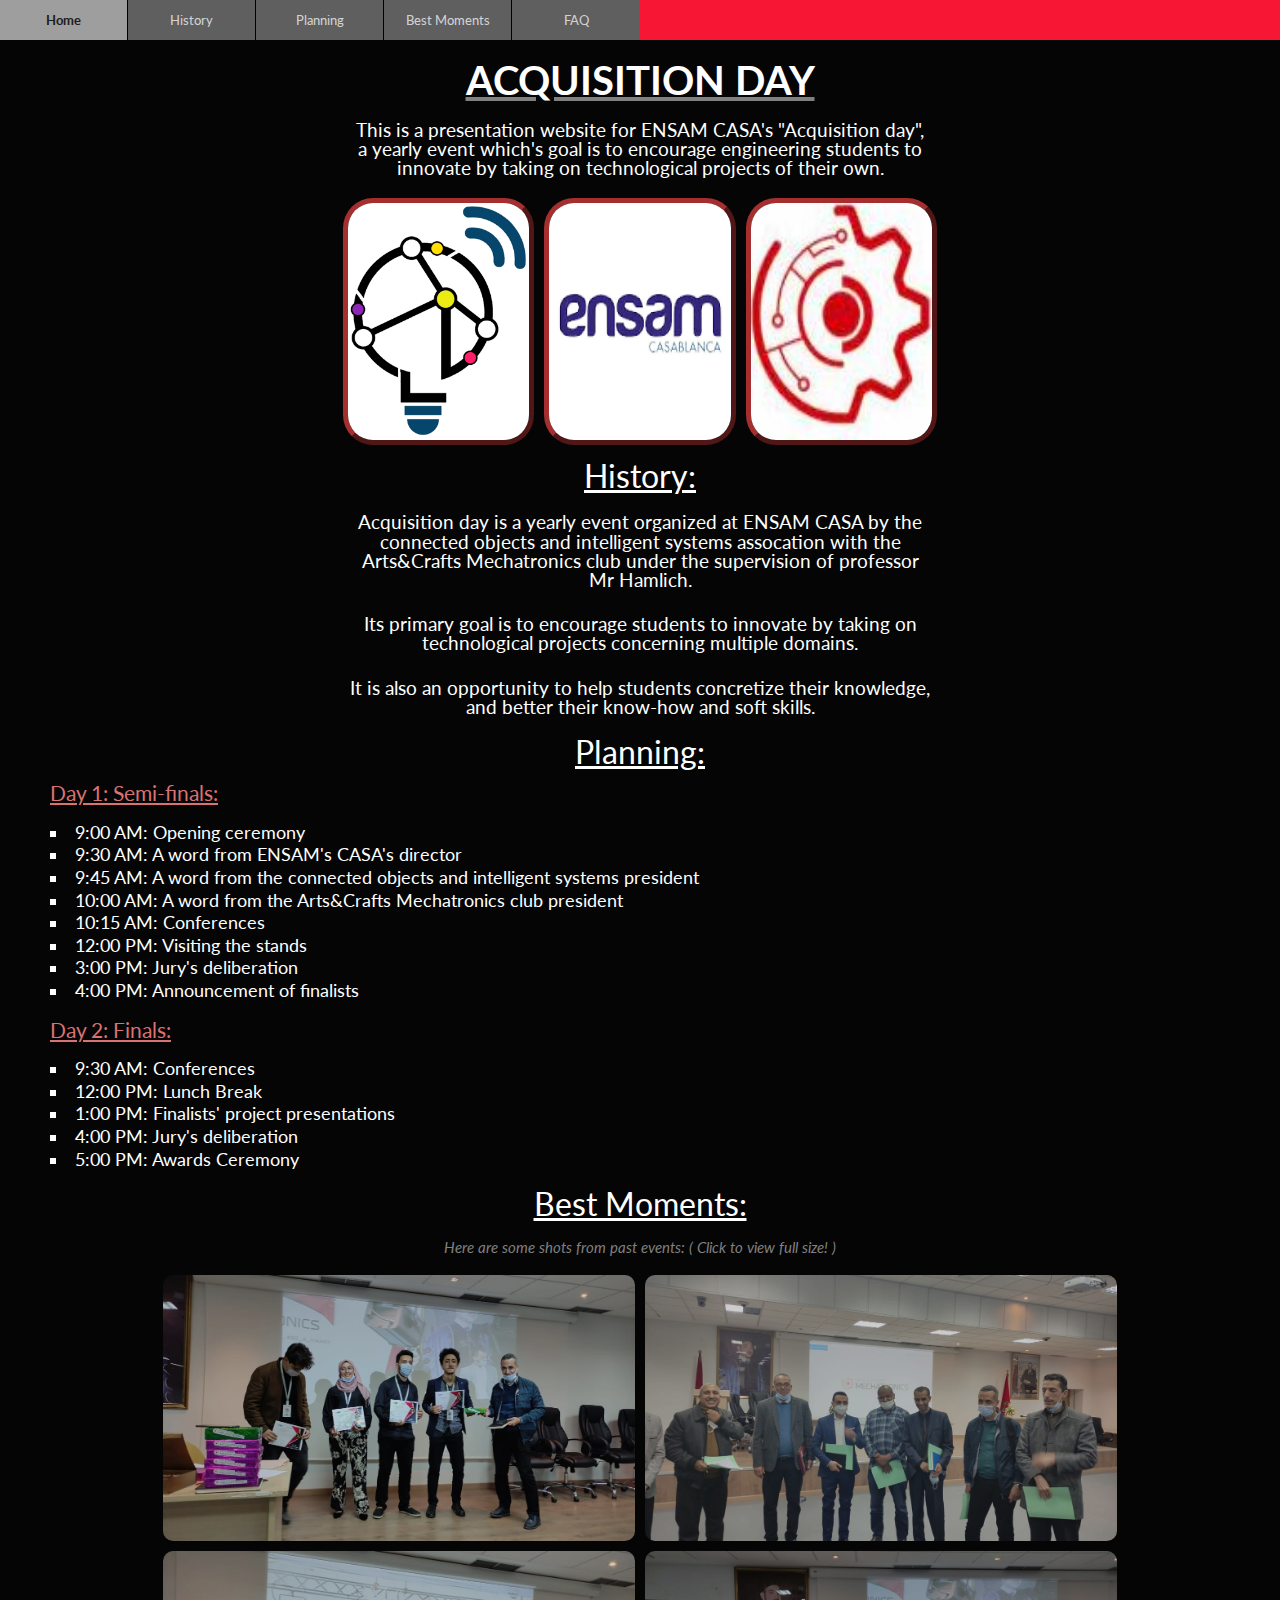
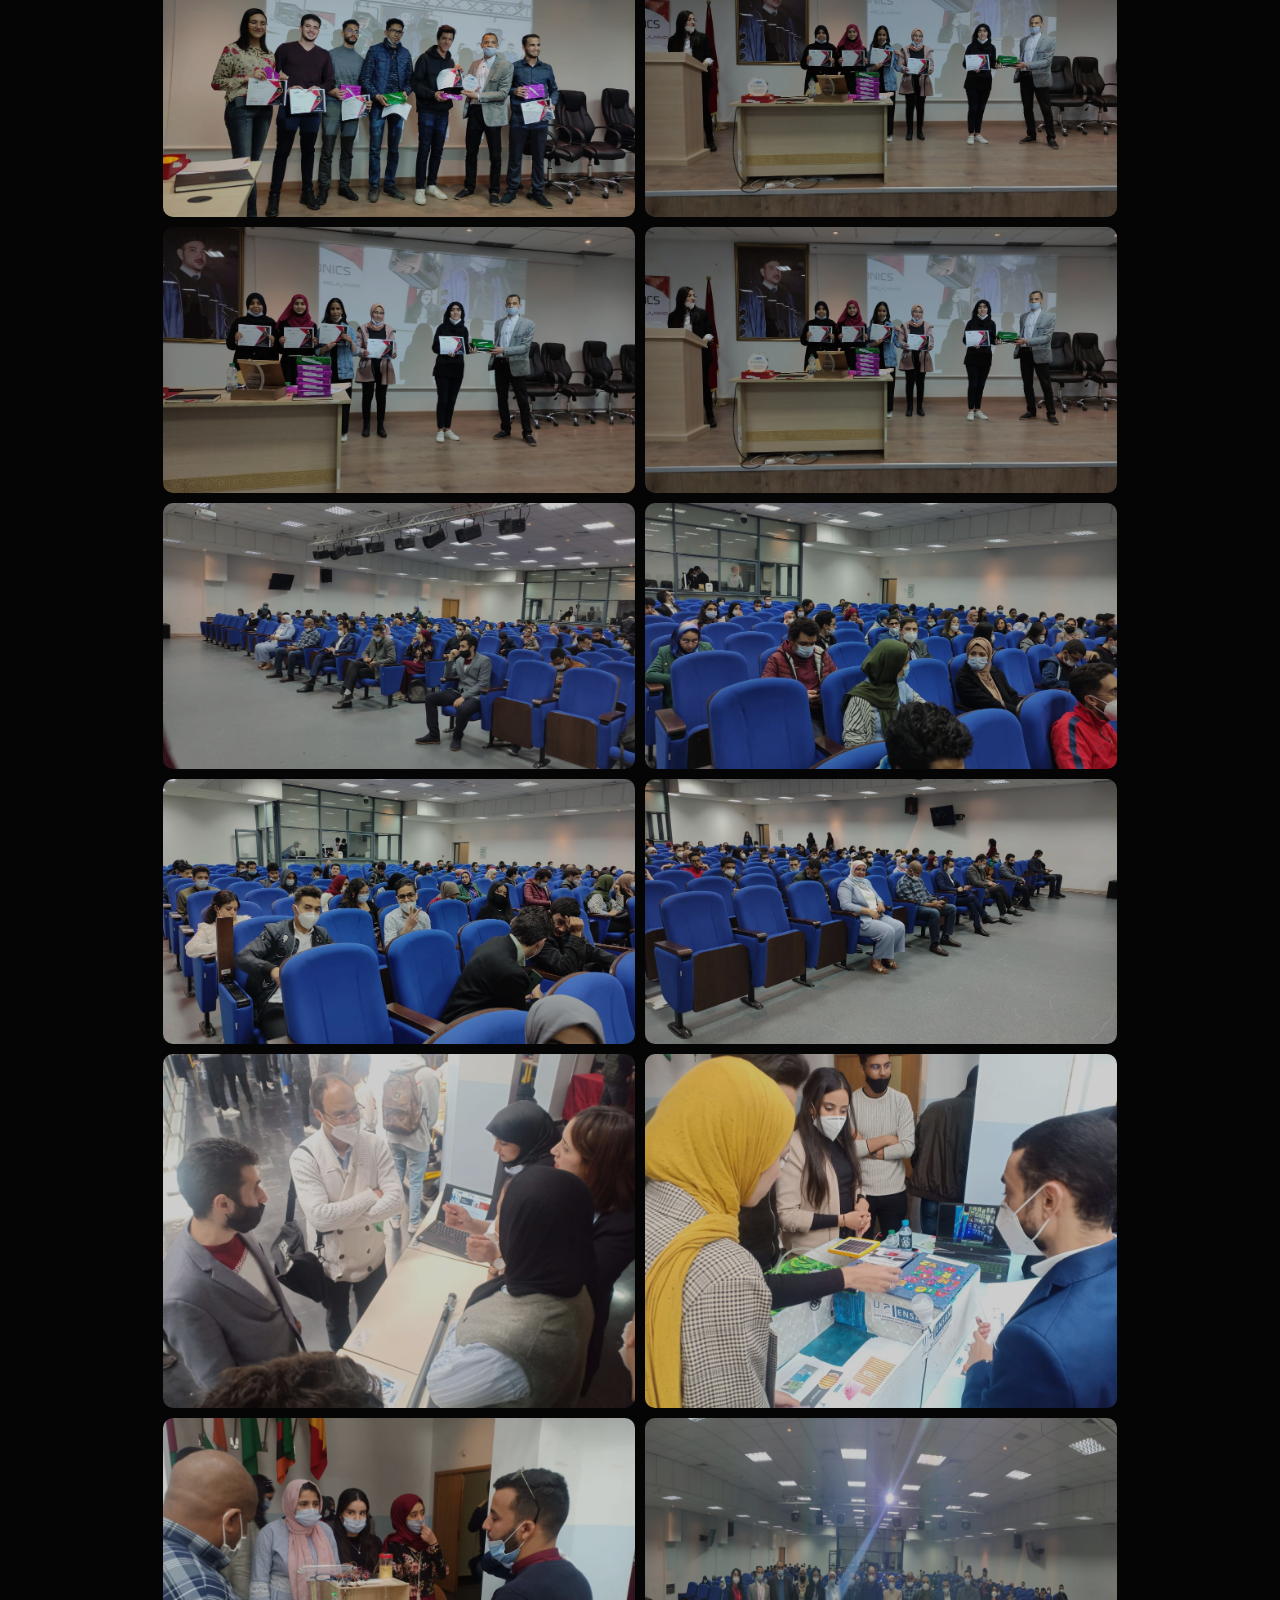
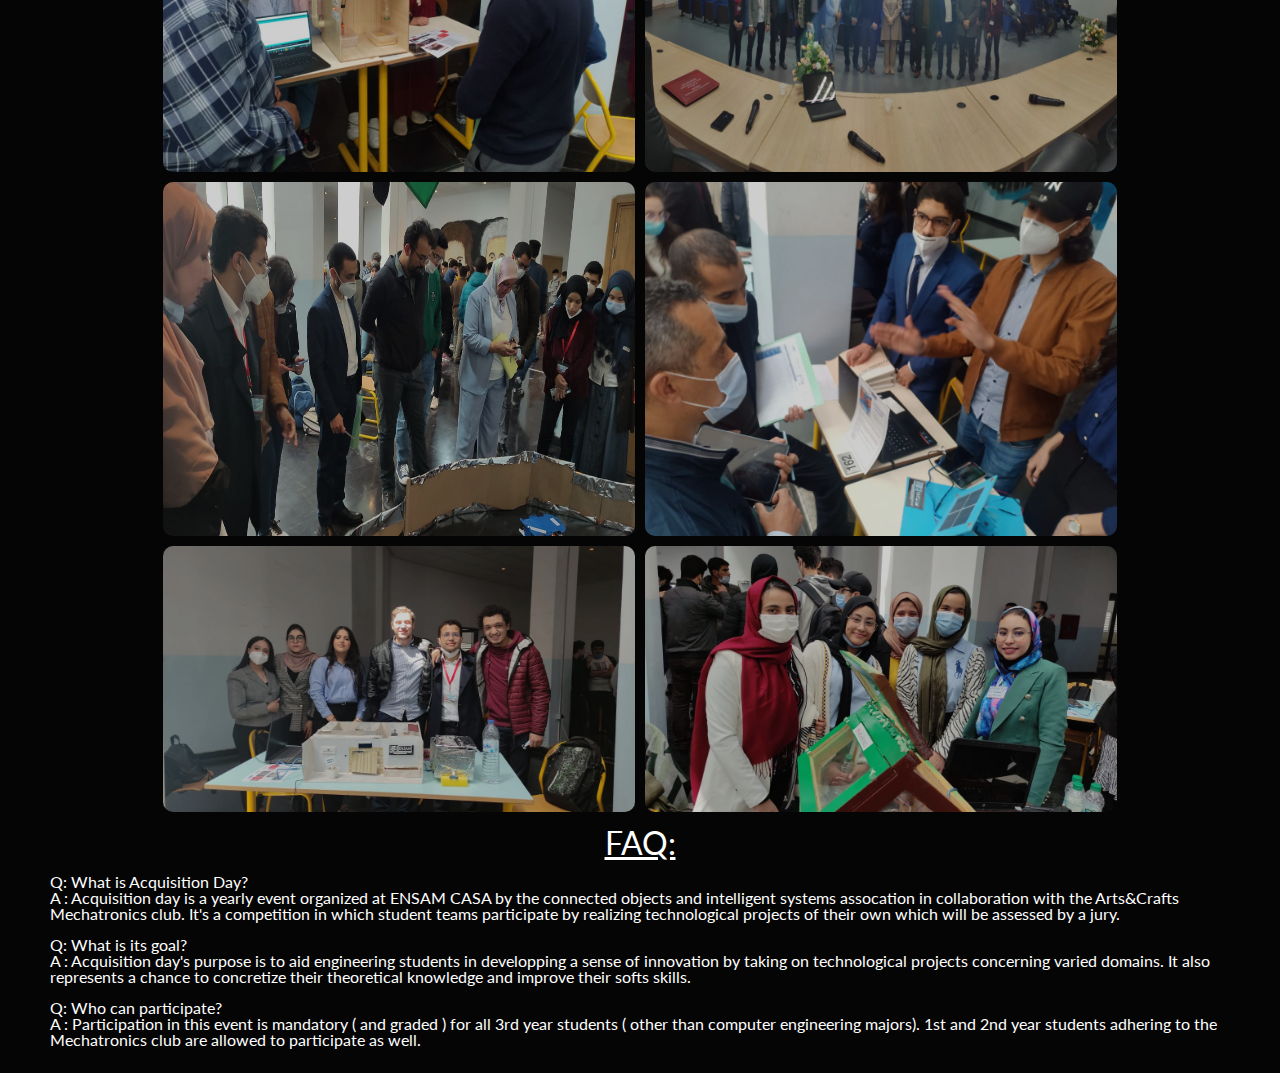
==== commit 23b974a5: "Implement dynamic navbar system with JQuery" ====
--- a/index.html
+++ b/index.html
@@ -6,6 +6,7 @@
   <link rel="stylesheet" href="stylesheets/reset.css">
   <link rel="stylesheet" href="stylesheets/navbar.css">
   <link rel="stylesheet" href="stylesheets/main.css">
+  <script defer src="jquery.js"></script>
   <script defer src="main.js"></script>
 </head>
 
@@ -85,45 +86,32 @@
       <img src="assets/photos/shot16.jpeg">
     </div>
     <h2 id="FAQ">FAQ:</h2>
-    <p>"Lorem ipsum dolor sit amet, consectetur adipiscing elit, sed do eiusmod tempor incididunt ut labore et dolore magna aliqua. Ut enim ad minim veniam, quis nostrud exercitation ullamco laboris nisi ut aliquip ex ea commodo consequat. Duis aute irure dolor in reprehenderit in voluptate velit esse cillum dolore eu fugiat nulla pariatur. Excepteur sint occaecat cupidatat non proident, sunt in culpa qui officia deserunt mollit anim id est laborum."
-      "Lorem ipsum dolor sit amet, consectetur adipiscing elit, sed do eiusmod tempor incididunt ut labore et dolore magna aliqua. Ut enim ad minim veniam, quis nostrud exercitation ullamco laboris nisi ut aliquip ex ea commodo consequat. Duis aute irure dolor in reprehenderit in voluptate velit esse cillum dolore eu fugiat nulla pariatur. Excepteur sint occaecat cupidatat non proident, sunt in culpa qui officia deserunt mollit anim id est laborum."
-
-      "Lorem ipsum dolor sit amet, consectetur adipiscing elit, sed do eiusmod tempor incididunt ut labore et dolore magna aliqua. Ut enim ad minim veniam, quis nostrud exercitation ullamco laboris nisi ut aliquip ex ea commodo consequat. Duis aute irure dolor in reprehenderit in voluptate velit esse cillum dolore eu fugiat nulla pariatur. Excepteur sint occaecat cupidatat non proident, sunt in culpa qui officia deserunt mollit anim id est laborum."
-
-      "Lorem ipsum dolor sit amet, consectetur adipiscing elit, sed do eiusmod tempor incididunt ut labore et dolore magna aliqua. Ut enim ad minim veniam, quis nostrud exercitation ullamco laboris nisi ut aliquip ex ea commodo consequat. Duis aute irure dolor in reprehenderit in voluptate velit esse cillum dolore eu fugiat nulla pariatur. Excepteur sint occaecat cupidatat non proident, sunt in culpa qui officia deserunt mollit anim id est laborum."
-
-      "Lorem ipsum dolor sit amet, consectetur adipiscing elit, sed do eiusmod tempor incididunt ut labore et dolore magna aliqua. Ut enim ad minim veniam, quis nostrud exercitation ullamco laboris nisi ut aliquip ex ea commodo consequat. Duis aute irure dolor in reprehenderit in voluptate velit esse cillum dolore eu fugiat nulla pariatur. Excepteur sint occaecat cupidatat non proident, sunt in culpa qui officia deserunt mollit anim id est laborum."
-
-      "Lorem ipsum dolor sit amet, consectetur adipiscing elit, sed do eiusmod tempor incididunt ut labore et dolore magna aliqua. Ut enim ad minim veniam, quis nostrud exercitation ullamco laboris nisi ut aliquip ex ea commodo consequat. Duis aute irure dolor in reprehenderit in voluptate velit esse cillum dolore eu fugiat nulla pariatur. Excepteur sint occaecat cupidatat non proident, sunt in culpa qui officia deserunt mollit anim id est laborum."
-
-      "Lorem ipsum dolor sit amet, consectetur adipiscing elit, sed do eiusmod tempor incididunt ut labore et dolore magna aliqua. Ut enim ad minim veniam, quis nostrud exercitation ullamco laboris nisi ut aliquip ex ea commodo consequat. Duis aute irure dolor in reprehenderit in voluptate velit esse cillum dolore eu fugiat nulla pariatur. Excepteur sint occaecat cupidatat non proident, sunt in culpa qui officia deserunt mollit anim id est laborum."
-
-      "Lorem ipsum dolor sit amet, consectetur adipiscing elit, sed do eiusmod tempor incididunt ut labore et dolore magna aliqua. Ut enim ad minim veniam, quis nostrud exercitation ullamco laboris nisi ut aliquip ex ea commodo consequat. Duis aute irure dolor in reprehenderit in voluptate velit esse cillum dolore eu fugiat nulla pariatur. Excepteur sint occaecat cupidatat non proident, sunt in culpa qui officia deserunt mollit anim id est laborum."
-
-      "Lorem ipsum dolor sit amet, consectetur adipiscing elit, sed do eiusmod tempor incididunt ut labore et dolore magna aliqua. Ut enim ad minim veniam, quis nostrud exercitation ullamco laboris nisi ut aliquip ex ea commodo consequat. Duis aute irure dolor in reprehenderit in voluptate velit esse cillum dolore eu fugiat nulla pariatur. Excepteur sint occaecat cupidatat non proident, sunt in culpa qui officia deserunt mollit anim id est laborum."
-
-      "Lorem ipsum dolor sit amet, consectetur adipiscing elit, sed do eiusmod tempor incididunt ut labore et dolore magna aliqua. Ut enim ad minim veniam, quis nostrud exercitation ullamco laboris nisi ut aliquip ex ea commodo consequat. Duis aute irure dolor in reprehenderit in voluptate velit esse cillum dolore eu fugiat nulla pariatur. Excepteur sint occaecat cupidatat non proident, sunt in culpa qui officia deserunt mollit anim id est laborum."
-
-      "Lorem ipsum dolor sit amet, consectetur adipiscing elit, sed do eiusmod tempor incididunt ut labore et dolore magna aliqua. Ut enim ad minim veniam, quis nostrud exercitation ullamco laboris nisi ut aliquip ex ea commodo consequat. Duis aute irure dolor in reprehenderit in voluptate velit esse cillum dolore eu fugiat nulla pariatur. Excepteur sint occaecat cupidatat non proident, sunt in culpa qui officia deserunt mollit anim id est laborum."
-
-      "Lorem ipsum dolor sit amet, consectetur adipiscing elit, sed do eiusmod tempor incididunt ut labore et dolore magna aliqua. Ut enim ad minim veniam, quis nostrud exercitation ullamco laboris nisi ut aliquip ex ea commodo consequat. Duis aute irure dolor in reprehenderit in voluptate velit esse cillum dolore eu fugiat nulla pariatur. Excepteur sint occaecat cupidatat non proident, sunt in culpa qui officia deserunt mollit anim id est laborum."
-
-      "Lorem ipsum dolor sit amet, consectetur adipiscing elit, sed do eiusmod tempor incididunt ut labore et dolore magna aliqua. Ut enim ad minim veniam, quis nostrud exercitation ullamco laboris nisi ut aliquip ex ea commodo consequat. Duis aute irure dolor in reprehenderit in voluptate velit esse cillum dolore eu fugiat nulla pariatur. Excepteur sint occaecat cupidatat non proident, sunt in culpa qui officia deserunt mollit anim id est laborum."
-
-      "Lorem ipsum dolor sit amet, consectetur adipiscing elit, sed do eiusmod tempor incididunt ut labore et dolore magna aliqua. Ut enim ad minim veniam, quis nostrud exercitation ullamco laboris nisi ut aliquip ex ea commodo consequat. Duis aute irure dolor in reprehenderit in voluptate velit esse cillum dolore eu fugiat nulla pariatur. Excepteur sint occaecat cupidatat non proident, sunt in culpa qui officia deserunt mollit anim id est laborum."
-
-      "Lorem ipsum dolor sit amet, consectetur adipiscing elit, sed do eiusmod tempor incididunt ut labore et dolore magna aliqua. Ut enim ad minim veniam, quis nostrud exercitation ullamco laboris nisi ut aliquip ex ea commodo consequat. Duis aute irure dolor in reprehenderit in voluptate velit esse cillum dolore eu fugiat nulla pariatur. Excepteur sint occaecat cupidatat non proident, sunt in culpa qui officia deserunt mollit anim id est laborum."
-
-      "Lorem ipsum dolor sit amet, consectetur adipiscing elit, sed do eiusmod tempor incididunt ut labore et dolore magna aliqua. Ut enim ad minim veniam, quis nostrud exercitation ullamco laboris nisi ut aliquip ex ea commodo consequat. Duis aute irure dolor in reprehenderit in voluptate velit esse cillum dolore eu fugiat nulla pariatur. Excepteur sint occaecat cupidatat non proident, sunt in culpa qui officia deserunt mollit anim id est laborum."
-
-      "Lorem ipsum dolor sit amet, consectetur adipiscing elit, sed do eiusmod tempor incididunt ut labore et dolore magna aliqua. Ut enim ad minim veniam, quis nostrud exercitation ullamco laboris nisi ut aliquip ex ea commodo consequat. Duis aute irure dolor in reprehenderit in voluptate velit esse cillum dolore eu fugiat nulla pariatur. Excepteur sint occaecat cupidatat non proident, sunt in culpa qui officia deserunt mollit anim id est laborum."
-
-      "Lorem ipsum dolor sit amet, consectetur adipiscing elit, sed do eiusmod tempor incididunt ut labore et dolore magna aliqua. Ut enim ad minim veniam, quis nostrud exercitation ullamco laboris nisi ut aliquip ex ea commodo consequat. Duis aute irure dolor in reprehenderit in voluptate velit esse cillum dolore eu fugiat nulla pariatur. Excepteur sint occaecat cupidatat non proident, sunt in culpa qui officia deserunt mollit anim id est laborum."
-
-      "Lorem ipsum dolor sit amet, consectetur adipiscing elit, sed do eiusmod tempor incididunt ut labore et dolore magna aliqua. Ut enim ad minim veniam, quis nostrud exercitation ullamco laboris nisi ut aliquip ex ea commodo consequat. Duis aute irure dolor in reprehenderit in voluptate velit esse cillum dolore eu fugiat nulla pariatur. Excepteur sint occaecat cupidatat non proident, sunt in culpa qui officia deserunt mollit anim id est laborum."
-
-
-    </p>
+    <div class="QA">
+      <p class="question">Q: What is Acquisition Day?</p>
+      <p class="answer"><span>A </span>: Acquisition day is a yearly event organized at ENSAM CASA
+        by the connected objects and intelligent systems assocation in collaboration
+        with the Arts&Crafts Mechatronics club. It's a competition in which student
+        teams participate by realizing technological projects of their own which will
+        be assessed by a jury.
+      </p>
+    </div>
+    <div class="QA">
+      <p class="question">Q: What is its goal?</p>
+      <p class="answer"><span>A </span>: Acquisition day's purpose is to aid engineering students
+        in developping a sense of innovation by taking on technological projects
+        concerning varied domains. It also represents a chance to concretize their
+        theoretical knowledge and improve their softs skills.
+      </p>
+    </div>
+    <div class="QA">
+      <p class="question">Q: Who can participate?</p>
+      <p class="answer"><span>A </span>: Participation in this event is mandatory ( and graded ) for
+        all 3rd year students ( other than computer engineering majors). 1st and 2nd
+        year students adhering to the Mechatronics club are allowed to
+        participate as well.
+      </p>
+    </div>
+    <div id="hacky-navbar-fix"></div>
   </main>
 </body>
 
--- a/stylesheets/main.css
+++ b/stylesheets/main.css
@@ -16,6 +16,11 @@
   font-family: Lato, sans-serif;
 }
 
+main > h1, h2, h3 { /* Flex properties reduce width which causes problems with headers on smaller screens */
+  width: 100%;
+  text-align: center;
+}
+
 main > p {
   text-align: center;
   padding: 5px;
@@ -27,6 +32,8 @@
 
 /* Introductory part styles */
 main > h1 {
+  width: 100%;
+  text-align: center;
   font-size: 2.5rem;
   font-weight: bold;
   text-decoration: underline;
@@ -55,10 +62,11 @@
 
 /* Planning part styles */
 main > h3 {
+  width: 100%;
   font-size: 1.3rem;
   color: rgb(218, 114, 114);
   text-decoration: underline;
-  align-self: flex-start;
+  text-align: left;
 }
 
 .planning {
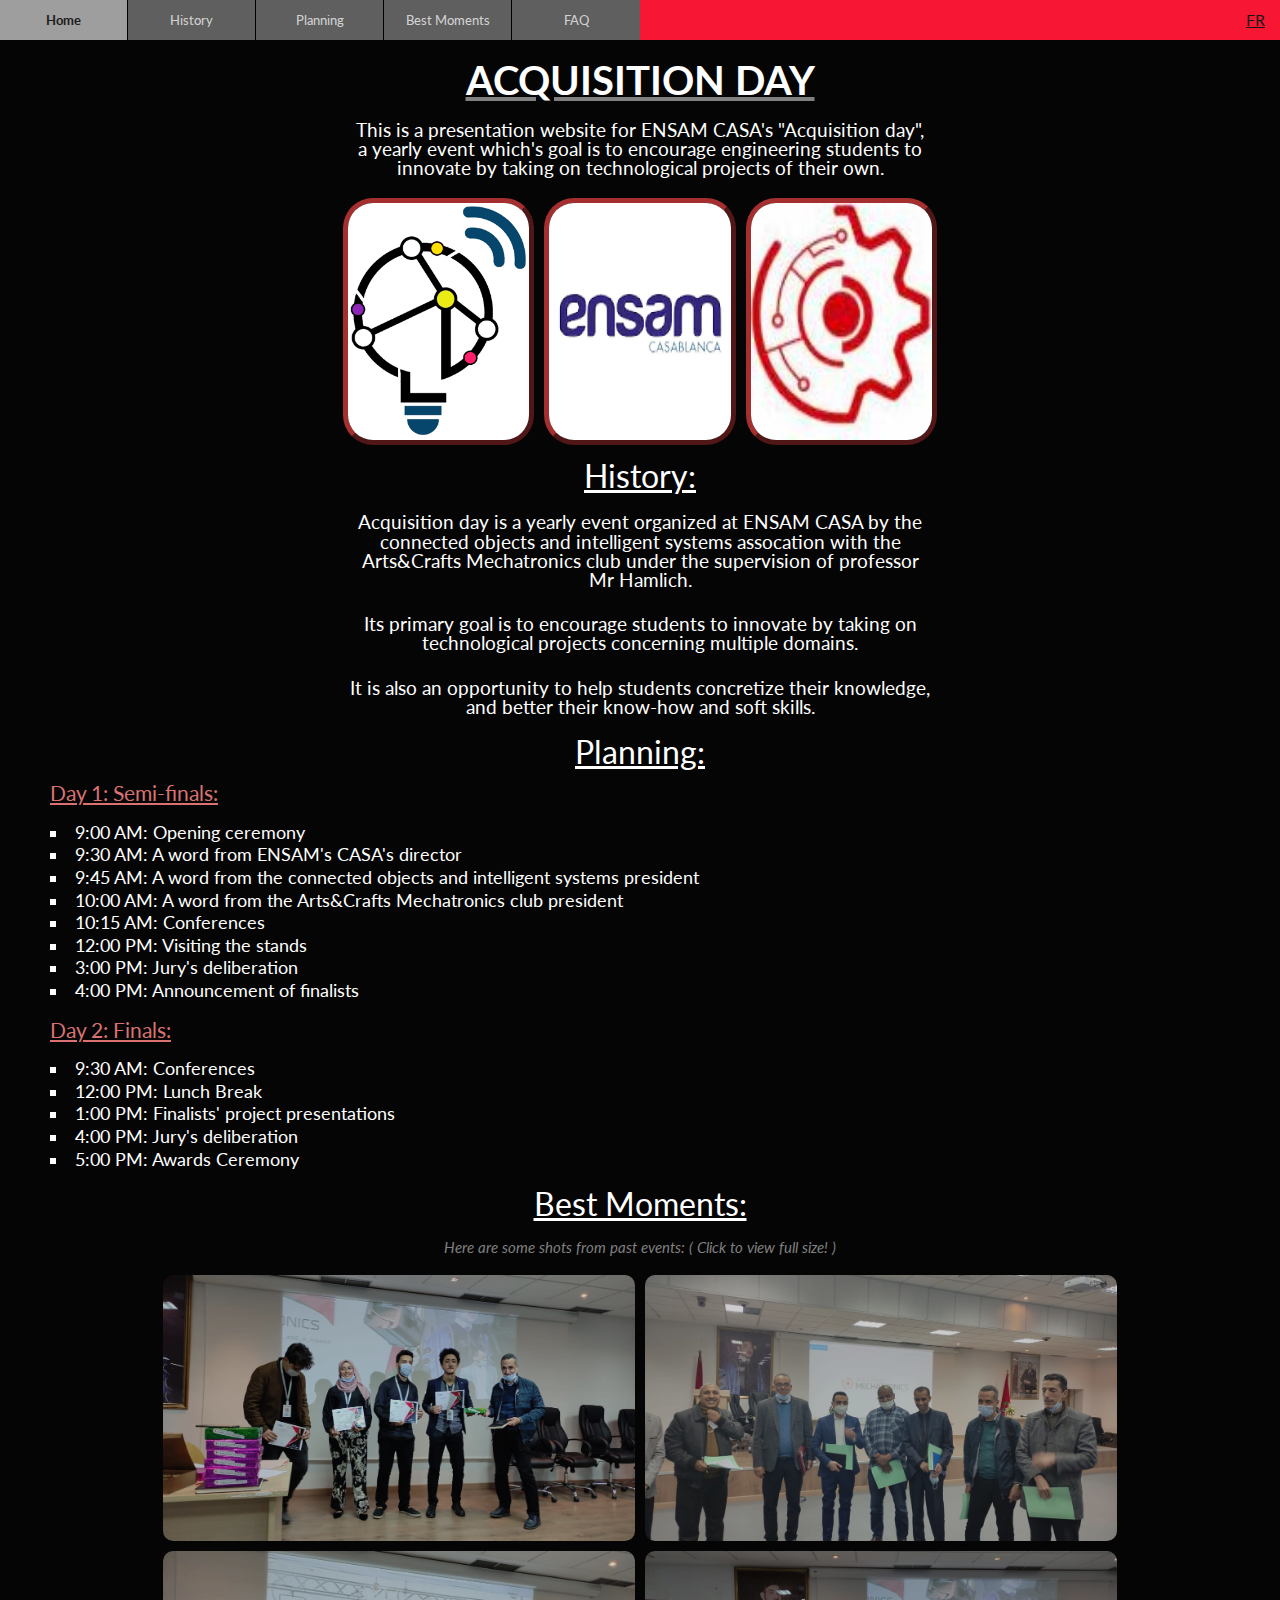
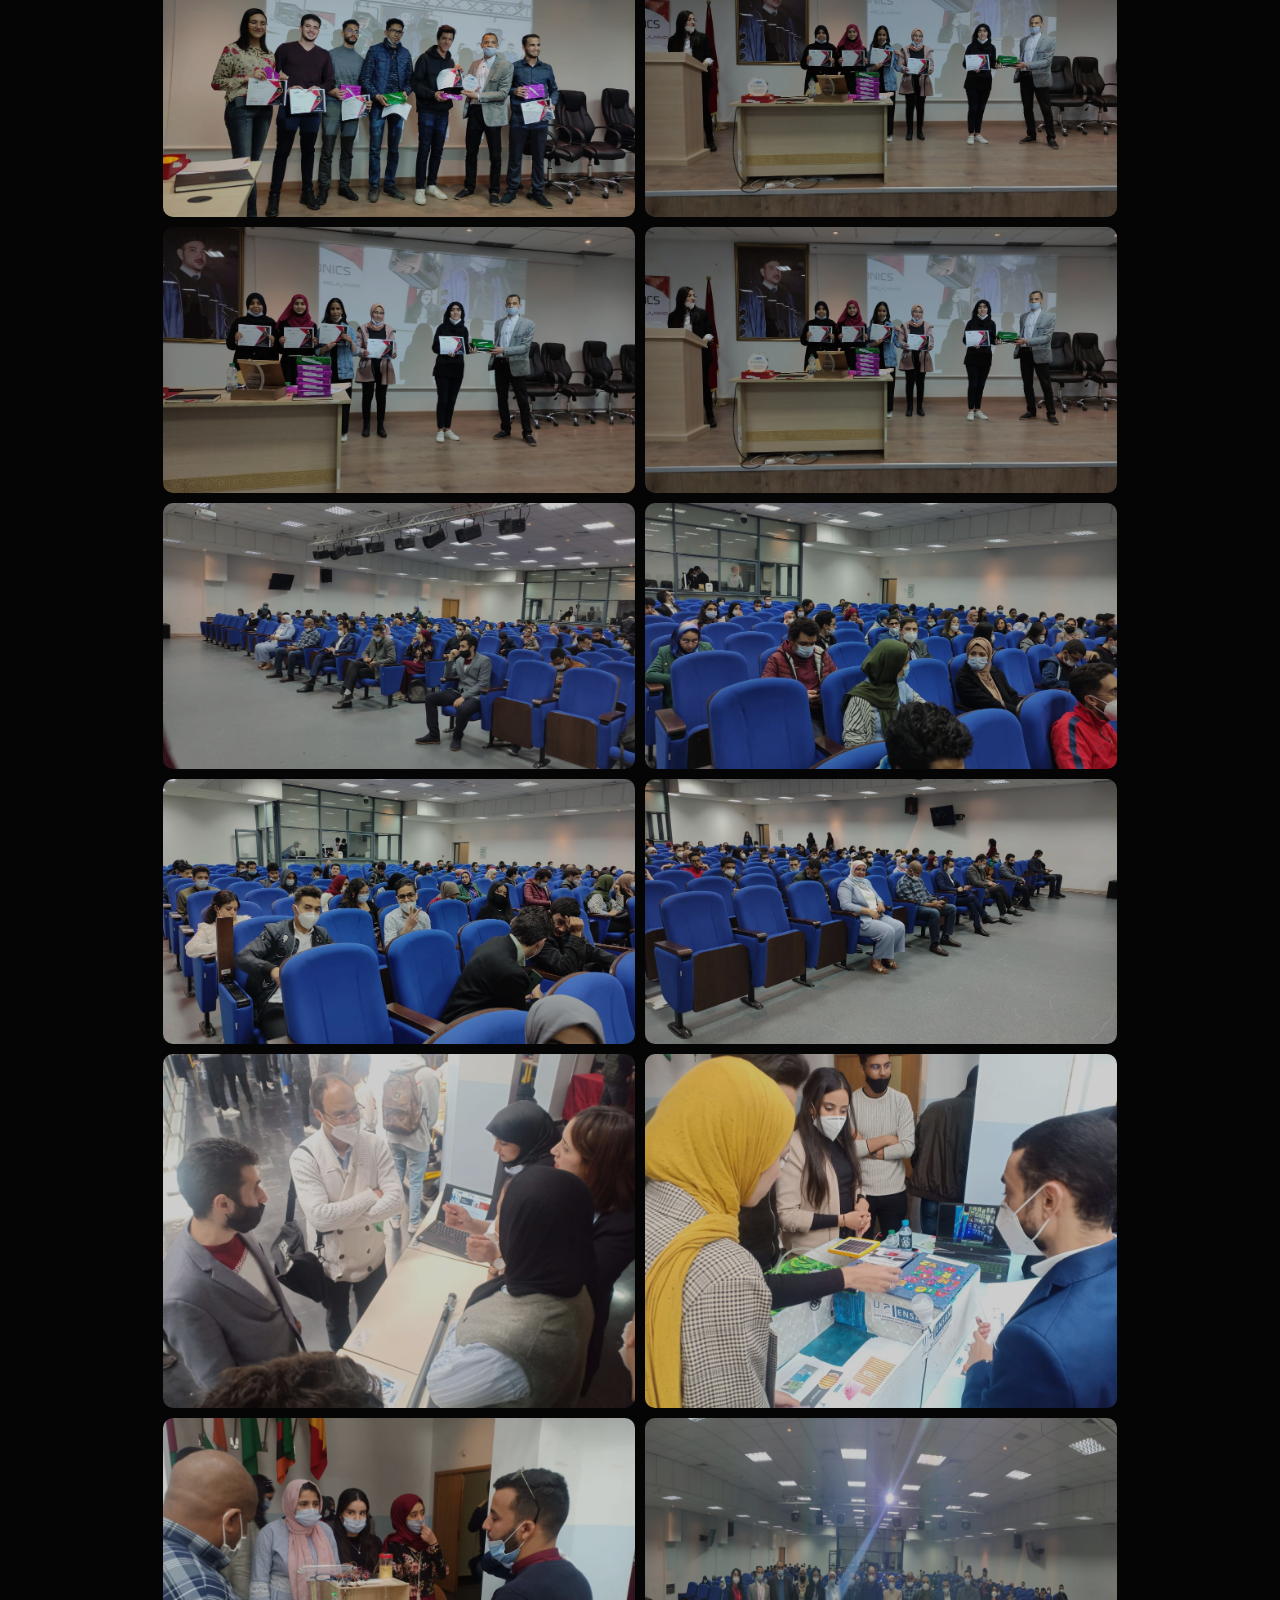
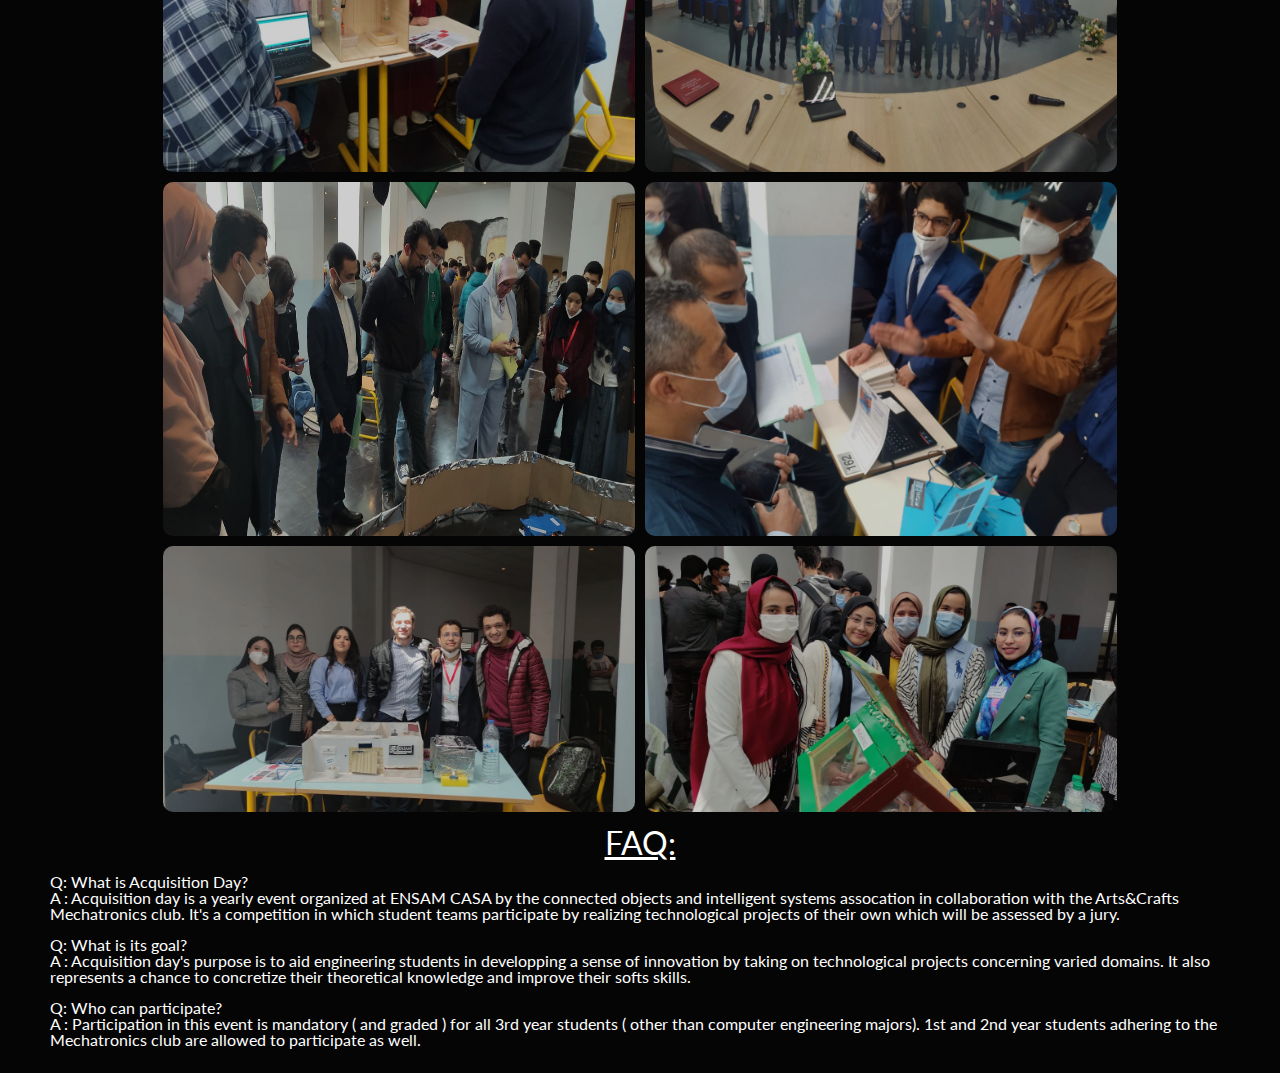
==== commit e39345ef: "Add language switch button" ====
--- a/index.html
+++ b/index.html
@@ -2,6 +2,7 @@
 
 <head>
   <meta charset="UTF-8">
+  <meta name="viewport" content="width=device-width, initial-scale=1.0">
   <title>ACQUISITION DAY</title>
   <link rel="stylesheet" href="stylesheets/reset.css">
   <link rel="stylesheet" href="stylesheets/navbar.css">
@@ -18,6 +19,7 @@
     <button data-target="planning">Planning</button>
     <button data-target='best_moments'>Best Moments</button>
     <button data-target='FAQ'>FAQ</button>
+    <a id="language_button"> FR </a>
   </nav>
   <main>
     <h1 id="home">ACQUISITION DAY</h1>
--- a/stylesheets/navbar.css
+++ b/stylesheets/navbar.css
@@ -47,6 +47,18 @@
   display: none;
 }
 
+#language_button {
+  text-decoration: underline;
+  align-self: center;
+  font-family: 'Lato', sans-serif;
+  color: rgb(22, 22, 22);
+  cursor: pointer;
+}
+
+#language_button:hover {
+  text-decoration-style: double;
+}
+
 /* Navbar styles for larger screens */
 @media only screen and (min-width: 1200px) {
   .home_button {
@@ -67,10 +79,14 @@
   nav > button:nth-child(6) {
     border: none;
   }
+  #language_button {
+    margin-left: auto;
+    margin-right: 15px;
+  }
 }
 
 @media only screen and (max-width: 768px) {
   nav > button {
-    font-size: 0.9rem;
+    font-size: 0.8rem;
   }
 }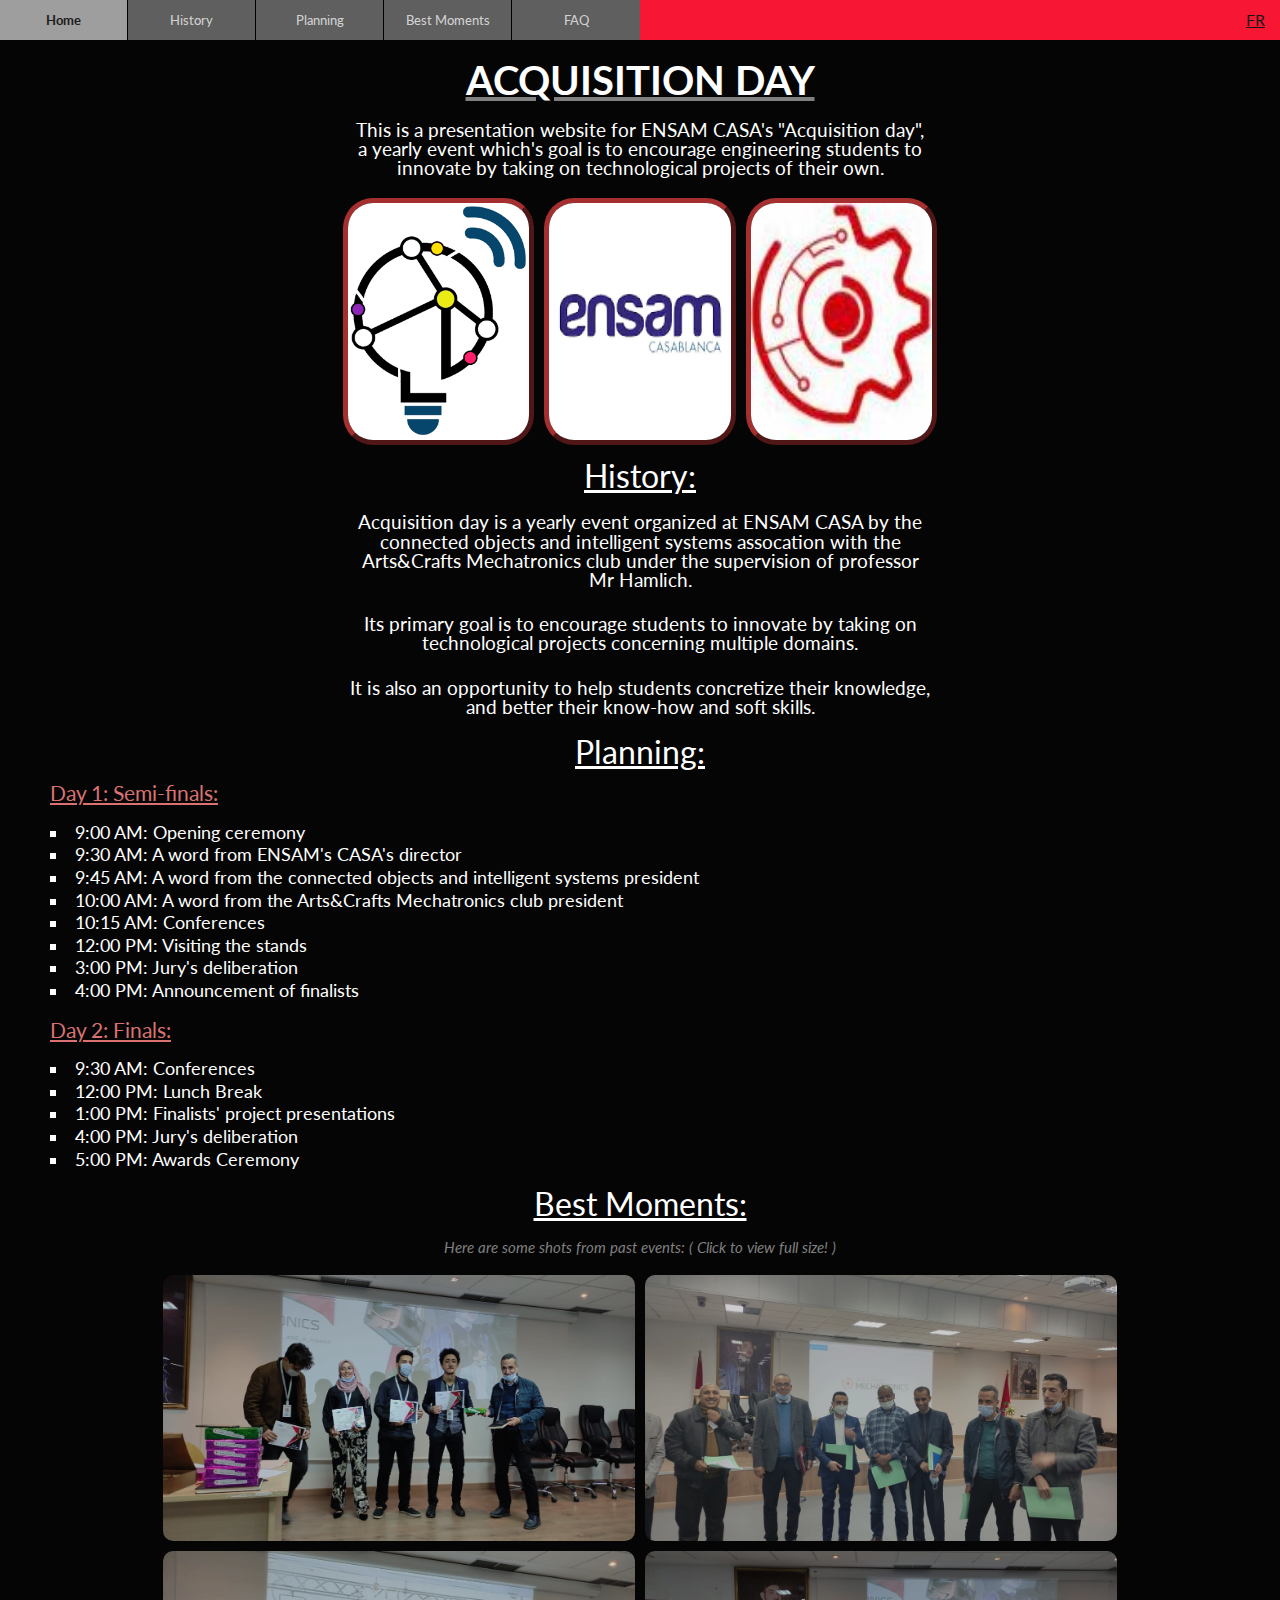
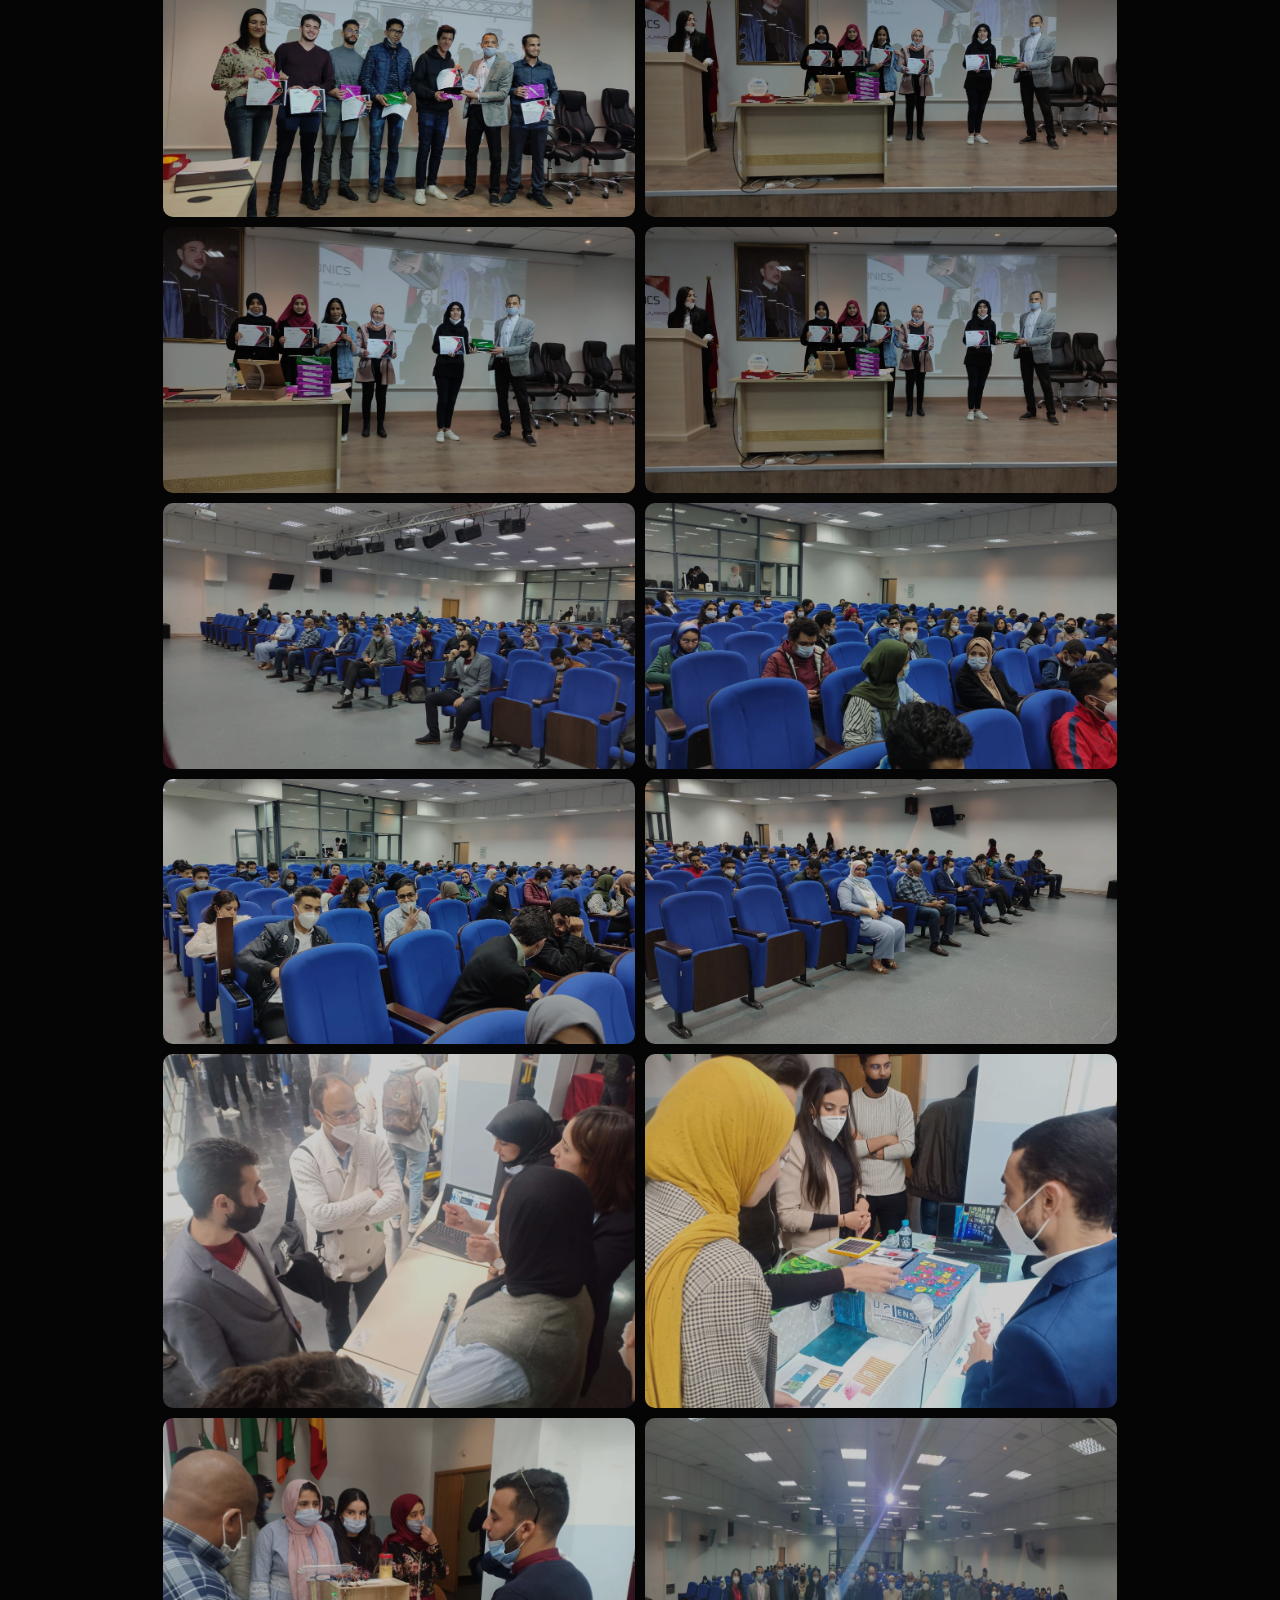
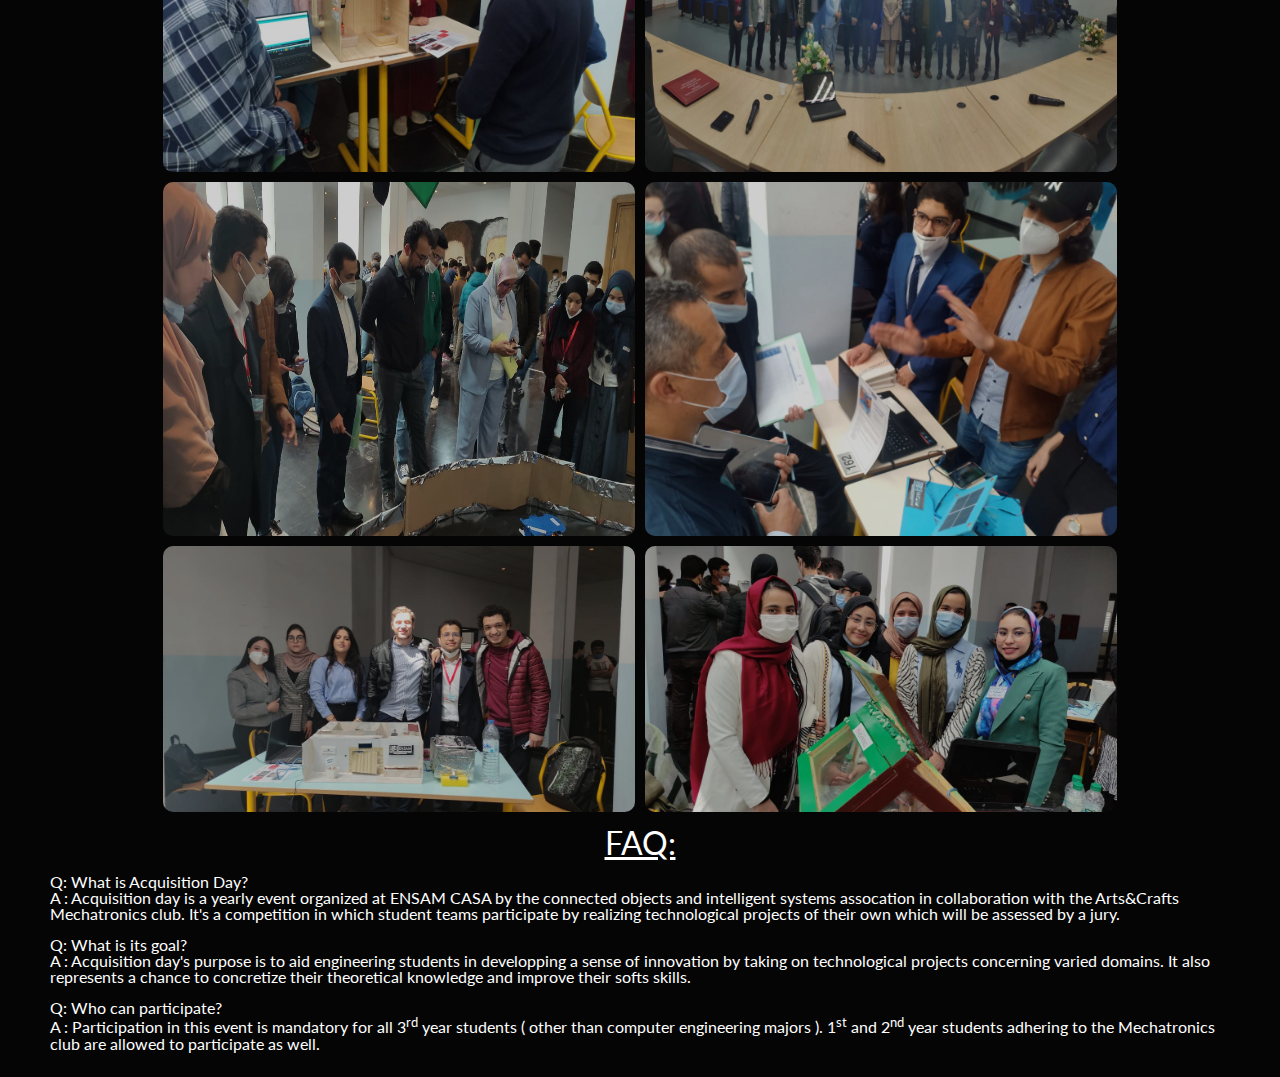
==== commit 4bdf2907: "Add french version" ====
--- a/index.html
+++ b/index.html
@@ -19,7 +19,7 @@
     <button data-target="planning">Planning</button>
     <button data-target='best_moments'>Best Moments</button>
     <button data-target='FAQ'>FAQ</button>
-    <a id="language_button"> FR </a>
+    <a href="fr.html" id="language_button"> FR </a>
   </nav>
   <main>
     <h1 id="home">ACQUISITION DAY</h1>
@@ -107,9 +107,9 @@
     </div>
     <div class="QA">
       <p class="question">Q: Who can participate?</p>
-      <p class="answer"><span>A </span>: Participation in this event is mandatory ( and graded ) for
-        all 3rd year students ( other than computer engineering majors). 1st and 2nd
-        year students adhering to the Mechatronics club are allowed to
+      <p class="answer"><span>A </span>: Participation in this event is mandatory for
+        all 3<sup>rd</sup> year students ( other than computer engineering majors ). 1<sup>st</sup>
+        and 2<sup>nd</sup> year students adhering to the Mechatronics club are allowed to
         participate as well.
       </p>
     </div>
